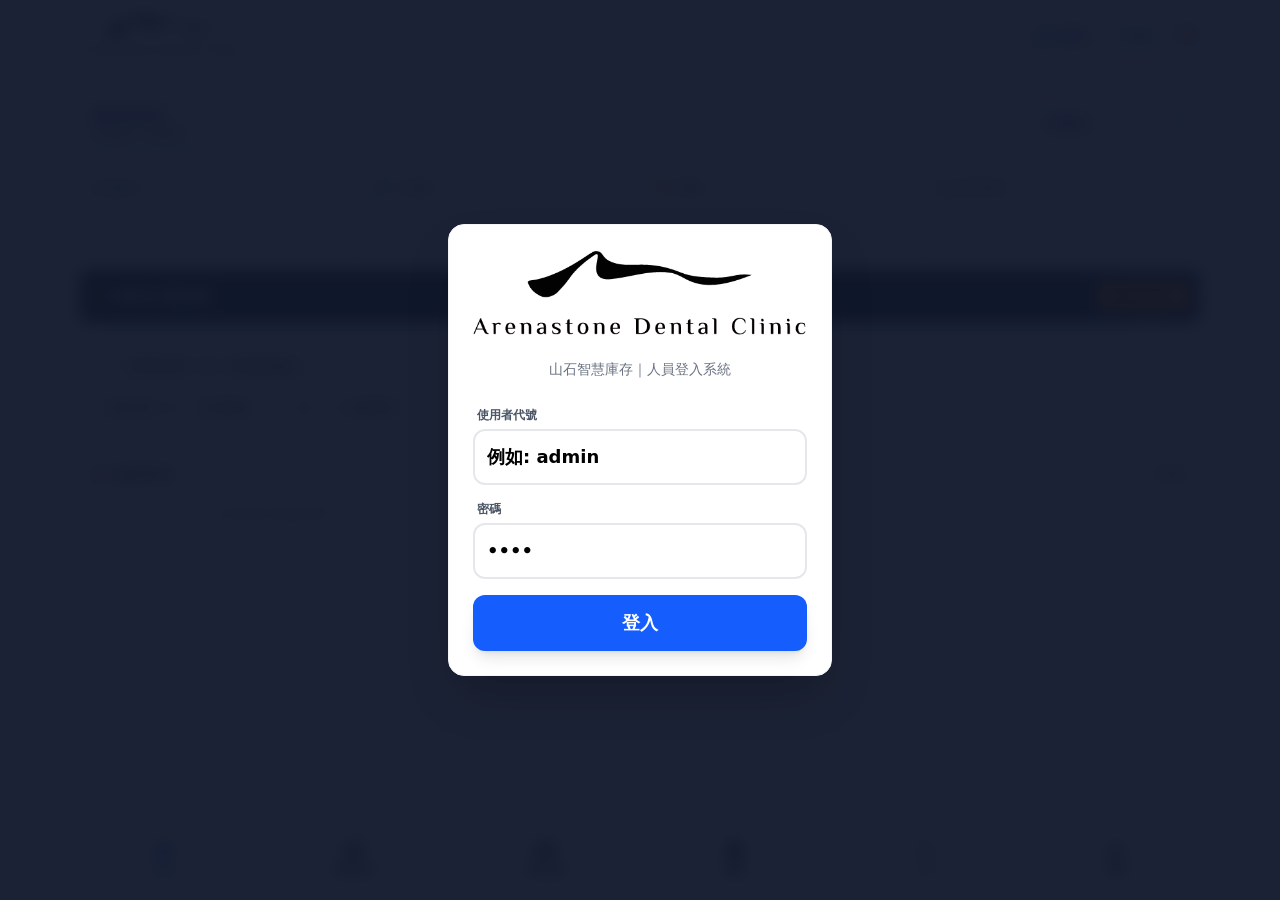
==== index.html @ 4dada869 "Improve management center readability" ====
<!DOCTYPE html>
<html lang="zh-TW">
<head>
    <meta charset="UTF-8">
    <meta name="viewport" content="width=device-width, initial-scale=1, viewport-fit=cover">
    <title>山石診所 | 智慧庫存管理系統</title>
    <link rel="stylesheet" href="./app.css">
    <link rel="manifest" href="./manifest.webmanifest">
    <meta name="theme-color" content="#0f172a">
    <meta name="mobile-web-app-capable" content="yes">
    <meta name="apple-mobile-web-app-capable" content="yes">
    <meta name="apple-mobile-web-app-status-bar-style" content="default">
    <link rel="icon" href="./favicon.ico" sizes="any">
    <link rel="apple-touch-icon" sizes="180x180" href="./apple-touch-icon.png">
    <link rel="apple-touch-icon-precomposed" sizes="180x180" href="./apple-touch-icon.png">
    <link rel="stylesheet" href="https://cdnjs.cloudflare.com/ajax/libs/font-awesome/6.4.0/css/all.min.css">
</head>
<body class="bg-gray-50 min-h-screen pb-20 font-sans selection:bg-blue-200">

    <div id="toast-container"></div>

    <!-- 登入視窗 -->
    <div id="loginPortal" class="fixed inset-0 bg-slate-900/95 z-50 flex items-center justify-center p-4 backdrop-blur-sm">
        <div class="bg-white rounded-2xl p-6 w-full max-w-sm shadow-2xl space-y-5 border border-gray-100">
            <div class="text-center login-brand">
                <img src="./logo-full.png" alt="Arenastone Dental Clinic" class="login-brand-logo">
                <p class="text-sm text-gray-500 mt-3">山石智慧庫存｜人員登入系統</p>
            </div>
            <div class="space-y-4 pt-2">
                <div>
                    <label class="block text-xs font-bold text-gray-600 mb-1.5 ml-1">使用者代號</label>
                    <input type="text" id="loginAccount" autocomplete="username" class="w-full border-2 border-gray-200 p-3 rounded-xl outline-none focus:border-blue-500 font-bold text-lg" placeholder="例如: admin">
                </div>
                <div>
                    <label class="block text-xs font-bold text-gray-600 mb-1.5 ml-1">密碼</label>
                    <input type="password" id="loginPassword" autocomplete="current-password" class="w-full border-2 border-gray-200 p-3 rounded-xl outline-none focus:border-blue-500 font-bold text-lg" placeholder="••••">
                </div>
                <button onclick="handlePortalLogin()" id="loginBtn" class="w-full bg-blue-600 hover:bg-blue-700 active:bg-blue-800 text-white py-3.5 rounded-xl font-bold text-lg transition-all shadow-lg">登入</button>
            </div>
        </div>
    </div>

    <!-- 頂部導航 -->
    <header class="bg-white shadow-sm sticky top-0 z-40">
        <div class="max-w-6xl mx-auto px-4 py-3 flex justify-between items-center">
            <h1 class="site-brand"><img src="./logo-full.png" alt="Arenastone Dental Clinic" class="header-brand-logo"></h1>
            <div class="flex items-center gap-2 shrink-0">
                <span id="currentUserTag" class="text-[11px] md:text-xs bg-blue-50 text-blue-700 px-2 py-1.5 rounded-md font-bold border border-blue-100 shadow-sm">👤 未登入</span>
                <span id="sessionTimer" class="text-[11px] bg-amber-50 text-amber-700 px-2 py-1.5 rounded-md font-mono font-bold hidden border border-amber-200"></span>
                <span id="networkStatus" class="network-badge network-online" title="網路與同步狀態"><i class="fas fa-wifi"></i><span class="network-label">線上</span></span>
                <span id="loading-tag" class="text-blue-500 text-xs hidden animate-pulse font-bold bg-blue-50 px-2 py-1 rounded"><i class="fas fa-sync-alt fa-spin mr-1"></i>讀取中</span>
                <button id="pwaInstallBtn" onclick="installPwa()" class="hidden text-slate-600 hover:text-blue-600 p-1.5 rounded-lg border border-slate-200 bg-slate-50" title="安裝到裝置"><i class="fas fa-download"></i></button>
                <button id="adminHeaderBtn" onclick="switchTab('admin')" class="hidden text-slate-600 hover:text-blue-600 p-1.5 rounded-lg border border-slate-200 bg-slate-50" title="管理中心"><i class="fas fa-user-shield"></i></button>
                <button onclick="handleLogout()" class="text-sm text-red-500 font-bold ml-1 active:scale-90 transition-transform p-1"><i class="fas fa-sign-out-alt text-lg"></i></button>
            </div>
        </div>
    </header>

    <main id="mainContent" class="max-w-6xl mx-auto px-4 py-5">
        
        <!-- ======================= 1. 首頁總覽 ======================= -->
        <div id="dashboardView" class="space-y-3 animate-fade-in">
            <section class="dashboard-location-switch" aria-label="總覽庫位切換">
                <div class="dashboard-location-heading"><span><i class="fas fa-warehouse"></i> 庫位檢視</span><small id="dashboardLocationHint">目前顯示：全部庫位</small></div>
                <select id="dashboardLocationFilter" onchange="setDashboardLocationFilter()" aria-label="選擇總覽庫位"><option value="0">全部庫位</option></select>
            </section>
            <div class="grid grid-cols-2 md:grid-cols-4 gap-2">
                <button onclick="applyDashboardMetricFilter('all')" class="metric-card bg-white p-3 rounded-lg shadow-sm border border-gray-300 text-left">
                    <div class="text-gray-500 text-[11px] font-semibold mb-0.5 flex items-center gap-1"><i class="fas fa-cubes"></i> 總品項</div>
                    <div id="totalItems" class="text-xl font-black text-slate-800">-</div><div class="text-[9px] text-slate-400 mt-1">點擊顯示全部</div>
                </button>
                <button onclick="applyDashboardMetricFilter('today')" class="metric-card bg-white p-3 rounded-lg shadow-sm border border-gray-300 text-left">
                    <div class="text-gray-500 text-[11px] font-semibold mb-0.5 flex items-center gap-1"><i class="fas fa-check-circle text-green-500"></i> 今日盤點</div>
                    <div id="todayCount" class="text-xl font-black text-green-600">-</div><div class="text-[9px] text-slate-400 mt-1">點擊篩選</div>
                </button>
                <button onclick="applyDashboardMetricFilter('pending')" class="metric-card bg-white p-3 rounded-lg shadow-sm border border-gray-300 text-left">
                    <div class="text-gray-500 text-[11px] font-semibold mb-0.5 flex items-center gap-1"><i class="fas fa-clock text-amber-500"></i> 待盤點</div>
                    <div id="pendingCount" class="text-xl font-black text-amber-600">-</div><div class="text-[9px] text-slate-400 mt-1">點擊查看清單</div>
                </button>
                <button onclick="applyDashboardMetricFilter('low')" class="metric-card bg-white p-3 rounded-lg shadow-sm border border-gray-300 text-left">
                    <div class="text-gray-500 text-[11px] font-semibold mb-0.5 flex items-center gap-1"><i class="fas fa-exclamation-triangle text-red-500"></i> 低庫存警示</div>
                    <div id="lowStockCount" class="text-xl font-black text-red-600">-</div><div class="text-[9px] text-slate-400 mt-1">點擊篩選</div>
                </button>
            </div>

            <div class="bg-slate-800 p-3 rounded-lg shadow-md text-white flex flex-col gap-2 relative overflow-hidden">
                <div class="absolute -right-4 -top-4 opacity-10 pointer-events-none"><i class="fas fa-qrcode text-8xl"></i></div>
                <div class="flex justify-between items-center relative z-10">
                    <div><span class="text-sm font-bold flex items-center"><i class="fas fa-qrcode mr-2 text-amber-400"></i> 條碼品項盤點機</span></div>
                    <button onclick="toggleHomeScanner()" id="homeScanTriggerBtn" class="bg-amber-500 active:scale-95 text-slate-950 px-3 py-1.5 rounded text-xs font-bold transition flex items-center gap-1 shadow-md">
                        <i class="fas fa-camera text-sm"></i> <span>開啟掃描</span>
                    </button>
                </div>
                <div id="homeScannerPanel" class="hidden bg-black/50 p-2 rounded-lg relative z-10 border border-slate-700/50">
                    <div id="homeScannerContainer" class="border border-slate-700 bg-black rounded shadow-inner"><div id="homeReader"></div></div>
                    <div class="p-2 bg-slate-900 rounded mt-2 flex items-center gap-2 text-white border border-slate-700">
                        <i class="fas fa-search-minus text-slate-400 text-xs"></i>
                        <input type="range" id="home-zoom-slider" min="1" max="5" step="0.1" value="1" class="w-full h-1.5 rounded cursor-pointer appearance-none bg-slate-700 accent-amber-500">
                        <i class="fas fa-search-plus text-slate-400 text-xs"></i>
                    </div>
                    <div class="mt-2 flex justify-between items-center bg-slate-800 p-2 rounded border border-slate-600 shadow-md">
                        <div class="text-white text-xs leading-relaxed break-all pr-2" id="homeScanStatus"><span class="text-slate-400 flex items-center gap-1"><i class="fas fa-spinner fa-pulse"></i> 等待鏡頭...</span></div>
                        <button onclick="submitAllHomeScans()" id="homeScanSaveBtn" class="bg-green-500 active:scale-95 text-white px-3 py-1.5 rounded font-bold text-xs shadow transition flex items-center gap-1 shrink-0"><i class="fas fa-cloud-upload-alt"></i> 盤點完成</button>
                    </div>
                </div>
            </div>

            <div class="bg-white p-3 rounded-lg shadow-sm border border-gray-300 space-y-2">
                <div class="relative">
                    <input type="text" id="searchInput" placeholder="搜尋名稱、ID、批號或備註..." class="w-full pl-9 pr-3 py-2 border border-gray-300 rounded-lg focus:ring-2 focus:ring-blue-500 transition-shadow bg-gray-50 text-sm" oninput="debouncedFilterItems()">
                    <i class="fas fa-search absolute left-3 top-3 text-gray-400 text-sm"></i>
                </div>
                <div class="flex gap-2 overflow-x-auto pb-1 scrollbar-hide">
                    <select id="categoryFilter" onchange="filterItems()" class="px-2 py-1.5 bg-gray-50 border border-gray-300 rounded text-xs font-medium outline-none"><option value="">全部分類</option></select>
                    <select id="statusFilter" onchange="filterItems()" class="px-2 py-1.5 bg-gray-50 border border-gray-300 rounded text-xs font-medium outline-none">
                        <option value="">全部狀態</option><option value="today">今日已盤點</option><option value="week">7 天內已盤點</option><option value="overdue">超過 7 天未盤點</option>
                    </select>
                    <label class="flex items-center gap-1.5 whitespace-nowrap bg-gray-50 border border-gray-300 px-2 py-1.5 rounded text-xs font-medium cursor-pointer">
                        <input type="checkbox" id="lowStockOnly" onchange="filterItems()" class="rounded text-blue-600 w-3.5 h-3.5"><span>僅低庫存</span>
                    </label>
                </div>
            </div>

            <section id="anomalyCenterCard" class="v4-panel">
                <div class="v4-panel-title"><span><i class="fas fa-bell text-rose-500 mr-2"></i>需處理事項</span><button onclick="loadAnomalyCenter(true)" class="v4-link-btn"><i class="fas fa-sync-alt"></i> 更新</button></div>
                <div id="anomalyCenter" class="anomaly-grid"><div class="v4-muted">同步後顯示需處理事項</div></div>
            </section>
            <div id="itemsList" class="space-y-3"></div>
        </div>

        <!-- ======================= 2. 掃碼進出庫 ======================= -->
        <div id="scannerView" class="hidden space-y-4">
             <div class="bg-white p-4 rounded-xl shadow-sm border border-gray-100">
                <h2 class="text-lg font-bold mb-4 text-slate-800 flex items-center"><i class="fas fa-barcode mr-2 text-blue-600"></i>進出庫掃碼作業</h2>
                <div class="flex gap-2 mb-4 bg-gray-100 p-1 rounded-xl">
                    <button onclick="setScanMode('inbound')" id="scanInbound" class="flex-1 py-2.5 bg-blue-600 text-white rounded-lg font-bold transition shadow-sm text-sm">入庫建檔</button>
                    <button onclick="setScanMode('outbound')" id="scanOutbound" class="flex-1 py-2.5 bg-transparent text-gray-500 hover:text-gray-700 rounded-lg font-bold transition text-sm">領用扣帳</button>
                </div>
                <div id="scannerContainer" class="border-2 border-slate-800 bg-black flex flex-col justify-center items-center rounded-xl overflow-hidden shadow-inner min-h-[250px]">
                    <div id="reader"></div>
                    <div id="scannerPlaceholder" class="p-6 text-center">
                        <div class="w-16 h-16 bg-slate-800 rounded-full flex items-center justify-center mx-auto mb-3"><i class="fas fa-qrcode text-3xl text-slate-400"></i></div>
                        <p class="text-gray-300 text-sm mb-4 font-medium">點擊下方按鈕啟動相機掃描條碼</p>
                        <button onclick="startScanner()" class="px-6 py-2.5 bg-green-600 active:bg-green-700 text-white rounded-full font-bold shadow-lg shadow-green-900/50 text-sm flex items-center justify-center mx-auto transition-transform active:scale-95 gap-2"><i class="fas fa-camera"></i> 啟動相機</button>
                    </div>
                </div>
                <div class="p-3 bg-slate-900 rounded-lg mt-3 flex items-center gap-3 text-white">
                    <i class="fas fa-search-minus text-slate-400 text-xs"></i>
                    <input type="range" id="zoom-slider" min="1" max="5" step="0.1" value="1" class="w-full h-2 rounded-lg cursor-pointer appearance-none bg-slate-700 accent-blue-500">
                    <i class="fas fa-search-plus text-slate-400 text-sm"></i>
                </div>
                <div id="scanResult" class="mt-4 hidden text-center bg-green-50 border border-green-200 p-3 rounded-lg">
                    <p class="text-green-700 font-bold text-sm break-all flex items-center justify-center gap-2"><i class="fas fa-check-circle text-lg"></i> <span>條碼鎖定：<span id="scannedCode" class="font-mono text-slate-800 bg-white px-2 py-0.5 rounded border border-green-200 inline-block mt-1 sm:mt-0"></span></span></p>
                </div>
                <div id="scanForm" class="hidden mt-4 space-y-4 p-4 bg-blue-50/50 rounded-xl border border-blue-100">
                    <h3 id="scanFormTitle" class="font-bold text-blue-800 border-b border-blue-200 pb-2 text-sm flex items-center gap-2"><i class="fas fa-clipboard-list"></i> 填寫表單明細</h3>
                    <div><label class="block text-xs font-bold text-slate-600 mb-1.5 ml-1">作業儲位 <span class="text-red-500">*</span></label><select id="scanLocation" onchange="refreshScannerLocationContext()" class="w-full px-4 py-2.5 border border-blue-200 rounded-xl bg-white font-bold text-slate-700 text-sm"></select></div>
                    <div><label class="block text-xs font-bold text-slate-600 mb-1.5 ml-1">品項名稱</label><input type="text" id="scanName" class="w-full px-4 py-2.5 border border-gray-300 rounded-xl font-bold text-slate-700 outline-none focus:border-blue-500 text-sm bg-white"></div>
                    <div id="scanBatchContainer" class="hidden space-y-2"><label class="block text-xs font-bold text-blue-600 mb-1.5 ml-1">領用批次</label><label class="flex items-center gap-2 bg-emerald-50 border border-emerald-200 rounded-lg p-2 text-xs font-bold text-emerald-800"><input type="checkbox" id="scanUseFefo" checked onchange="toggleScannerFefo()"> 自動 FEFO（最早到期優先，可跨批次扣帳）</label><select id="scanBatchSelect" class="w-full px-4 py-2.5 border-2 border-blue-300 rounded-xl bg-white font-bold text-slate-700 text-sm outline-none"></select><div id="scanFefoHint" class="text-[10px] text-emerald-700 bg-emerald-50 rounded p-2">系統會由最早到期且有庫存的批次開始扣帳。</div></div>
                    <div id="scanManualDetails" class="grid grid-cols-2 gap-3">
                        <div><label class="block text-[11px] font-bold text-slate-500 mb-1.5 ml-1">批號 (LOT)</label><input type="text" id="scanLot" class="w-full px-3 py-2.5 border border-gray-300 rounded-xl uppercase text-sm outline-none"></div>
                        <div><label class="block text-[11px] font-bold text-slate-500 mb-1.5 ml-1">有效日期</label><input type="date" id="scanExpiry" class="w-full px-3 py-2.5 border border-gray-300 rounded-xl text-sm outline-none"></div>
                    </div>
                    <div id="scanPriceContainer"><label class="block text-xs font-bold text-slate-500 mb-1.5 ml-1">單價成本</label><input type="number" id="scanPrice" min="0" class="w-full px-4 py-2.5 border border-gray-300 rounded-xl text-sm outline-none"></div>
                    <div><label id="scanQtyLabel" class="block text-xs font-bold text-slate-700 mb-1.5 ml-1">數量 <span class="text-red-500">*</span></label><input type="number" id="scanQty" min="1" class="w-full px-4 py-3 border-2 border-blue-200 rounded-xl font-mono font-bold text-lg text-center outline-none"></div>
                    <div><label class="block text-xs font-bold text-slate-500 mb-1.5 ml-1">備註</label><textarea id="scanNote" class="w-full px-4 py-2.5 border border-gray-300 rounded-xl text-sm outline-none resize-none" rows="2"></textarea></div>
                    <div class="flex gap-3 pt-2">
                        <button onclick="submitScan()" id="scanSubmitBtn" class="flex-[2] py-3 bg-blue-600 text-white rounded-xl font-bold shadow-md text-sm active:scale-95 transition-transform">確認送出</button>
                        <button onclick="resumeScanner()" class="flex-[1] py-3 bg-slate-200 text-slate-700 rounded-xl font-bold text-sm active:scale-95 transition-transform">重新掃描</button>
                    </div>
                </div>
            </div>
        </div>

        <!-- ======================= 3. 手動建檔 ======================= -->
        <div id="manualView" class="hidden space-y-4">
             <div class="bg-white p-4 md:p-5 rounded-xl shadow-sm border border-gray-100">
                <h2 class="text-lg font-bold mb-5 text-slate-800 flex items-center"><i class="fas fa-keyboard mr-2 text-indigo-500"></i>無條碼手動建檔作業</h2>
                <div class="space-y-4">
                    <div class="bg-indigo-50/50 p-4 rounded-xl border border-indigo-50 space-y-4">
                        <div><label class="block text-xs font-bold text-slate-600 mb-1.5 ml-1">作業類型</label><select id="manualType" onchange="toggleManualMode()" class="w-full px-4 py-3 border-2 border-indigo-100 rounded-xl font-bold text-indigo-900 outline-none text-sm"><option value="入庫">📥 入庫建檔</option><option value="領用">📤 領用扣帳</option></select></div>
                        <div><label class="block text-xs font-bold text-slate-600 mb-1.5 ml-1">作業儲位 <span class="text-red-500">*</span></label><select id="manualLocation" onchange="refreshManualLocationContext()" class="w-full px-4 py-2.5 border border-indigo-200 rounded-xl bg-white font-bold text-slate-700 text-sm"></select></div>
                        <div><label class="block text-xs font-bold text-slate-600 mb-1.5 ml-1">自訂 ID / 代碼 <span class="text-red-500">*</span></label><input type="text" id="manualId" class="w-full px-4 py-2.5 border border-gray-300 rounded-xl font-mono font-bold outline-none text-sm" list="existing-ids-list" oninput="autoFillManual()"></div>
                        <datalist id="existing-ids-list"></datalist>
                        <div><label class="block text-xs font-bold text-slate-600 mb-1.5 ml-1">品項名稱</label><input type="text" id="manualName" placeholder="若無輸入將帶入ID" class="w-full px-4 py-2.5 border border-gray-200 rounded-xl bg-gray-50 text-slate-600 text-sm outline-none"></div>
                    </div>
                    <div id="manualBatchContainer" class="hidden px-2 space-y-2"><label class="block text-xs font-bold text-indigo-600 mb-1.5 ml-1">領用批次</label><label class="flex items-center gap-2 bg-emerald-50 border border-emerald-200 rounded-lg p-2 text-xs font-bold text-emerald-800"><input type="checkbox" id="manualUseFefo" checked onchange="toggleManualFefo()"> 自動 FEFO（最早到期優先，可跨批次扣帳）</label><select id="manualBatchSelect" class="w-full px-4 py-2.5 border-2 border-indigo-200 rounded-xl font-bold text-slate-700 text-sm outline-none"></select><div id="manualFefoHint" class="text-[10px] text-emerald-700">勾選時不用指定批次，系統會自動從最早到期批次開始扣帳。</div></div>
                    <div id="manualDetailsContainer" class="grid grid-cols-2 gap-3 px-2">
                        <div><label class="block text-[11px] font-bold text-slate-500 mb-1.5 ml-1">批號 (LOT)</label><input type="text" id="manualLot" class="w-full px-3 py-2.5 border border-gray-300 rounded-xl uppercase text-sm outline-none"></div>
                        <div><label class="block text-[11px] font-bold text-slate-500 mb-1.5 ml-1">有效日期</label><input type="date" id="manualExpiry" class="w-full px-3 py-2.5 border border-gray-300 rounded-xl text-sm outline-none"></div>
                    </div>
                    <div id="manualPriceContainer" class="px-2"><label class="block text-xs font-bold text-slate-500 mb-1.5 ml-1">單價成本</label><input type="number" id="manualPrice" min="0" class="w-full px-4 py-2.5 border border-gray-300 rounded-xl text-sm outline-none"></div>
                    <div class="px-2"><label id="manualQtyLabel" class="block text-xs font-bold text-slate-700 mb-1.5 ml-1">異動數量 <span class="text-red-500">*</span></label><input type="number" id="manualQty" min="1" class="w-full px-4 py-3 border-2 border-slate-300 rounded-xl font-mono font-bold text-xl text-center outline-none"></div>
                    <div class="px-2 pb-2"><label class="block text-xs font-bold text-slate-500 mb-1.5 ml-1">備註 (選填)</label><textarea id="manualNote" class="w-full px-4 py-2.5 border border-gray-300 rounded-xl text-sm outline-none resize-none" rows="2"></textarea></div>
                    <button onclick="submitManual()" id="manualSubmitBtn" class="w-full py-3.5 bg-indigo-600 text-white rounded-xl font-bold shadow-lg active:scale-95 transition-transform">送出作業</button>
                </div>
            </div>
        </div>


        <!-- ======================= 商用盤點工作階段 ======================= -->
        <div id="stocktakeView" class="hidden space-y-4">
            <div class="bg-white p-4 md:p-5 rounded-xl shadow-sm border border-gray-100">
                <div class="flex items-start justify-between gap-3 mb-4">
                    <div><h2 class="text-lg font-bold text-slate-800 flex items-center"><i class="fas fa-clipboard-check mr-2 text-amber-500"></i>盤點工作階段</h2><p class="text-xs text-slate-500 mt-1">掃描 → 輸入實盤 → 立即記錄差異與稽核軌跡</p></div>
                    <span id="stocktakeSessionBadge" class="text-[10px] font-bold px-2 py-1 rounded bg-slate-100 text-slate-600">未開始</span>
                </div>
                <div id="stocktakeStartPanel" class="space-y-3">
                    <div><label class="block text-xs font-bold text-slate-600 mb-1.5">盤點儲位</label><select id="stocktakeLocation" class="w-full border border-amber-200 rounded-xl p-3 text-sm font-bold bg-white"></select></div>
                    <label class="flex items-center gap-3 p-3 bg-violet-50 border border-violet-200 rounded-xl"><input type="checkbox" id="stocktakeBlindMode" class="w-4 h-4"><div><div class="text-sm font-bold text-violet-800">盲盤模式</div><div class="text-[10px] text-violet-600">盤點前隱藏帳面數量，送出後才顯示差異。</div></div></label>
                    <textarea id="stocktakeSessionNote" rows="2" placeholder="本次盤點備註（選填）" class="w-full border border-slate-300 rounded-xl p-3 text-sm"></textarea>
                    <button onclick="startStocktakeWorkflow()" id="stocktakeStartBtn" class="w-full py-3 bg-amber-500 text-slate-900 rounded-xl font-black shadow active:scale-95">開始今日盤點</button>
                </div>
                <div id="stocktakeActivePanel" class="hidden space-y-4">
                    <div class="grid grid-cols-3 gap-2">
                        <div class="stocktake-kpi"><span>進度</span><b id="stocktakeProgress">0 / 0</b></div>
                        <div class="stocktake-kpi"><span>一致</span><b id="stocktakeMatchCount" class="text-green-600">0</b></div>
                        <div class="stocktake-kpi"><span>差異</span><b id="stocktakeVarianceCount" class="text-red-600">0</b></div>
                    </div>
                    <div class="h-2 bg-slate-100 rounded-full overflow-hidden"><div id="stocktakeProgressBar" class="h-full bg-amber-500 rounded-full transition-all" style="width:0%"></div></div>
                    <div class="bg-slate-900 rounded-xl p-3 text-white">
                        <div class="flex justify-between items-center mb-2"><span class="text-xs font-bold"><i class="fas fa-barcode mr-1 text-amber-400"></i>快速掃碼盤點</span><button onclick="toggleStocktakeScanner()" id="stocktakeScannerBtn" class="px-3 py-1.5 rounded bg-amber-500 text-slate-900 text-xs font-bold">開啟相機</button></div>
                        <div id="stocktakeReaderWrap" class="hidden"><div id="stocktakeReader" class="rounded overflow-hidden"></div></div>
                        <div class="mt-2"><input id="stocktakeCodeInput" onkeydown="if(event.key==='Enter'){selectStocktakeByCode(this.value)}" placeholder="也可輸入/掃描品項 ID 後按 Enter" class="w-full p-2 rounded bg-slate-800 border border-slate-600 text-white text-sm font-mono"></div>
                    </div>
                    <div id="stocktakeCountPanel" class="hidden border-2 border-amber-200 bg-amber-50/60 rounded-xl p-4 space-y-3">
                        <div class="flex justify-between items-start gap-2"><div><div id="stocktakeSelectedName" class="font-black text-slate-800"></div><div id="stocktakeSelectedMeta" class="text-[10px] text-slate-500 font-mono"></div></div><span id="stocktakeSystemQty" class="text-xs bg-white border rounded px-2 py-1 font-bold"></span></div>
                        <select id="stocktakeBatchSelect" onchange="selectStocktakeBatch(this.value)" class="w-full border border-amber-300 rounded-lg p-2 text-sm font-bold"></select>
                        <div><label class="text-xs font-bold text-slate-600">實盤數量</label><div class="flex gap-2 mt-1"><button onclick="adjustStocktakeQty(-1)" class="stocktake-step-btn">−</button><input type="number" id="stocktakeQty" min="0" oninput="updateStocktakeReasonVisibility()" class="flex-1 min-w-0 text-center text-3xl font-black border-2 border-amber-300 rounded-xl p-2"><button onclick="adjustStocktakeQty(1)" class="stocktake-step-btn">＋</button></div></div>
                        <div id="stocktakeReasonWrap" class="hidden"><label class="text-xs font-bold text-red-700">差異原因</label><select id="stocktakeReason" class="w-full border border-red-200 rounded-lg p-2 text-sm"><option value="">請選擇</option><option>使用耗損</option><option>未登錄領用</option><option>破損</option><option>過期報廢</option><option>盤盈</option><option>其他</option></select></div>
                        <textarea id="stocktakeLineNote" rows="2" placeholder="盤點備註（選填）" class="w-full border border-slate-300 rounded-lg p-2 text-sm"></textarea>
                        <button onclick="submitStocktakeCount()" id="stocktakeCountBtn" class="w-full py-3 bg-green-600 text-white rounded-xl font-black shadow">確認並繼續下一筆</button>
                    </div>
                    <div class="bg-slate-50 border border-slate-200 rounded-xl p-3"><div class="flex justify-between items-center mb-2"><span class="text-xs font-black text-slate-700">待盤點 Checklist</span><input id="stocktakeChecklistSearch" oninput="renderStocktakeChecklist()" placeholder="搜尋" class="w-32 border rounded px-2 py-1 text-xs"></div><div id="stocktakeChecklist" class="space-y-2 max-h-[420px] overflow-y-auto"></div></div>
                    <div class="grid grid-cols-2 gap-2"><button onclick="cancelStocktakeWorkflow()" class="py-2.5 border border-slate-300 text-slate-600 rounded-xl font-bold text-sm">取消工作階段</button><button onclick="completeStocktakeWorkflow()" id="stocktakeCompleteBtn" class="py-2.5 bg-slate-900 text-white rounded-xl font-bold text-sm">完成盤點</button></div>
                </div>
            </div>
        </div>

        <!-- ======================= 管理中心（Admin） ======================= -->
        <div id="adminView" class="hidden space-y-4">
            <div class="bg-white p-4 md:p-5 rounded-xl shadow-sm border border-gray-100">
                <div class="flex items-center justify-between gap-2 mb-4"><h2 class="text-lg font-bold text-slate-800"><i class="fas fa-user-shield text-blue-600 mr-2"></i>管理中心</h2><span id="adminRoleBadge" class="text-[10px] font-bold bg-slate-100 text-slate-600 px-2 py-1 rounded"></span></div>
                <div class="admin-tabs-scroll mb-4">
                    <button onclick="renderAdminInventory()" class="admin-subtab"><i class="fas fa-boxes mr-1"></i>品項/批次</button>
                    <button onclick="renderMovementCenter()" class="admin-subtab"><i class="fas fa-exchange-alt mr-1"></i>異動單</button>
                    <button onclick="loadLocationManager()" class="admin-subtab"><i class="fas fa-warehouse mr-1"></i>庫位管理</button>
                    <button onclick="loadAuditCenter()" class="admin-subtab"><i class="fas fa-history mr-1"></i>稽核</button>
                    <button id="adminUsersTab" onclick="loadAdminUsers()" class="admin-subtab"><i class="fas fa-users-cog mr-1"></i>使用者</button>
                    <button id="adminSystemTab" onclick="loadSystemCenter()" class="admin-subtab"><i class="fas fa-shield-alt mr-1"></i>系統</button>
                </div>
                <div id="adminContent" class="space-y-3"></div>
            </div>
        </div>

        <!-- ======================= 4. 新增：安全門檻管理 ======================= -->
        <div id="thresholdView" class="hidden space-y-4">
            <div class="bg-white p-4 md:p-5 rounded-xl shadow-sm border border-gray-100">
                <div class="flex justify-between items-center mb-4">
                    <h2 class="text-lg font-bold text-slate-800 flex items-center"><i class="fas fa-sliders-h mr-2 text-teal-600"></i>安全庫存門檻設定</h2>
                </div>
                <p class="text-xs text-slate-500 mb-4 bg-teal-50 p-3 rounded-lg border border-teal-100"><i class="fas fa-info-circle text-teal-500 mr-1"></i> 修改安全庫存門檻後，低於此數量的品項將在首頁顯示紅色預警。</p>
                
                <div class="relative mb-4">
                    <input type="text" id="thresholdSearchInput" placeholder="搜尋需修改的品項或ID..." class="w-full pl-9 pr-3 py-2 border border-gray-300 rounded-lg focus:ring-2 focus:ring-teal-500 outline-none bg-gray-50 text-sm" oninput="debouncedRenderThresholds()">
                    <i class="fas fa-search absolute left-3 top-3 text-gray-400 text-sm"></i>
                </div>
                <div id="thresholdList" class="space-y-3"></div>
            </div>
        </div>

        <!-- ======================= 5. 報表預警 ======================= -->
        <div id="reportView" class="hidden space-y-4">
             <div class="bg-white p-4 md:p-5 rounded-xl shadow-sm border border-gray-100">
                <h2 class="text-lg font-bold mb-1 text-slate-800 flex items-center"><i class="fas fa-chart-pie mr-2 text-rose-500"></i>庫存趨勢、補貨與預警報表</h2>
                <p class="text-xs text-slate-500 mb-4">領用趨勢、補貨建議、使用量、庫存價值與需處理事項集中顯示於此。</p>
                <div id="reportAnalytics" class="space-y-4 mb-4"></div>
                <div id="reportAnomalies" class="space-y-4 mb-4"></div>
                <div id="reportContent" class="space-y-4"></div>
            </div>
            <div class="bg-white p-4 md:p-5 rounded-xl shadow-sm border border-gray-100 mt-4">
                <h2 class="text-lg font-bold mb-4 text-slate-800 flex items-center"><i class="fas fa-envelope-open-text mr-2 text-indigo-600"></i>財務月報發送與設定</h2>
                <div class="space-y-4">
                    <div><label class="block text-xs font-bold text-slate-600 mb-1.5 ml-1">報表接收信箱 <span class="text-red-500">*</span></label><input type="email" id="reportEmail" class="w-full px-4 py-2.5 border border-gray-300 rounded-xl outline-none text-sm bg-white"></div>
                    <div class="grid grid-cols-1 md:grid-cols-2 gap-4 pt-2">
                        <div class="bg-indigo-50/50 p-4 rounded-xl border border-indigo-100 flex flex-col justify-between">
                            <div><h3 class="font-bold text-indigo-800 text-sm mb-1">即時發送本月結算</h3></div>
                            <button onclick="triggerManualReport()" id="btnManualReport" class="w-full py-2.5 bg-indigo-600 text-white rounded-lg font-bold shadow-sm mt-3 text-sm">立即寄發本月報表</button>
                        </div>
                        <div class="bg-emerald-50/50 p-4 rounded-xl border border-emerald-100 flex flex-col justify-between">
                            <div>
                                <h3 class="font-bold text-emerald-800 text-sm mb-1">每月自動發送設定</h3>
                                <div class="flex items-center gap-2 mt-2">
                                    <span class="text-xs font-bold">固定於每月</span>
                                    <select id="autoReportDay" class="px-2 py-1 border border-emerald-200 rounded-md text-sm font-bold"><option value="1">1</option><option value="5" selected>5</option><option value="10">10</option></select>
                                    <span class="text-xs font-bold">日寄出</span>
                                </div>
                            </div>
                            <button onclick="saveAutoSchedule()" id="btnAutoSchedule" class="w-full py-2.5 bg-emerald-600 text-white rounded-lg font-bold shadow-sm mt-3 text-sm">儲存排程設定</button>
                        </div>
                    </div>
                </div>
            </div>
        </div>

    </main>

    <!-- 統一作業入口：快速作業已整合至底部導航列 -->
    <nav class="fixed bottom-0 left-0 right-0 bg-white border-t border-gray-200 z-40 pb-safe">
        <div class="max-w-6xl mx-auto grid grid-cols-6 py-1.5 px-1">
            <button onclick="switchTab('dashboard', this)" class="nav-item active flex flex-col items-center py-2 rounded-lg hover:bg-blue-50 transition-colors">
                <i class="fas fa-home text-lg mb-1"></i><span class="text-[10px] font-bold">總覽</span>
            </button>
            <button onclick="switchTab('scanner', this)" class="nav-item flex flex-col items-center py-2 rounded-lg hover:bg-blue-50 transition-colors">
                <i class="fas fa-barcode text-lg mb-1"></i><span class="text-[10px] font-bold">掃碼作業</span>
            </button>
            <button onclick="switchTab('manual', this)" class="nav-item flex flex-col items-center py-2 rounded-lg hover:bg-blue-50 transition-colors">
                <i class="fas fa-keyboard text-lg mb-1"></i><span class="text-[10px] font-bold">手動作業</span>
            </button>
            <button onclick="switchTab('stocktake', this)" class="nav-item flex flex-col items-center py-2 rounded-lg hover:bg-amber-50 transition-colors">
                <i class="fas fa-clipboard-check text-lg mb-1"></i><span class="text-[10px] font-bold">盤點</span>
            </button>
            <button onclick="switchTab('threshold', this)" class="nav-item flex flex-col items-center py-2 rounded-lg hover:bg-blue-50 transition-colors">
                <i class="fas fa-sliders-h text-lg mb-1"></i><span class="text-[10px] font-bold">門檻</span>
            </button>
            <button onclick="switchTab('report', this)" class="nav-item flex flex-col items-center py-2 rounded-lg hover:bg-blue-50 transition-colors">
                <i class="fas fa-chart-line text-lg mb-1"></i><span class="text-[10px] font-bold">報表</span>
            </button>
        </div>
    </nav>

    <!-- 彈窗與 PWA CSS -->
    <div id="alertModal" class="fixed inset-0 modal-overlay hidden items-center justify-center z-[100] p-4">
        <div class="bg-white rounded-2xl p-6 max-w-sm w-full shadow-2xl border border-gray-100">
            <div class="w-12 h-12 rounded-full bg-amber-100 flex items-center justify-center mx-auto mb-4"><i class="fas fa-exclamation-triangle text-amber-500 text-xl"></i></div>
            <p id="alertMessage" class="mb-6 font-bold text-gray-700 text-center whitespace-pre-line text-sm"></p>
            <button onclick="closeAlert()" class="w-full py-3 bg-blue-600 text-white rounded-xl font-bold shadow-md active:scale-95 transition-transform">確定</button>
        </div>
    </div>

    <script>
        // ⚠️ 部署 Cloudflare Worker 後，將下方網址替換成 Wrangler deploy 顯示的 workers.dev 網址
        const API_URL = "https://shanshi-inventory-api.arenastone-tw.workers.dev";
        
        let allItems = [], filteredItems = [], scanMode = 'inbound', scannedData = null;
        let html5QrCode = null, homeQrCode = null, isScanningActive = false, isHomeScanningActive = false;
        let CURRENT_USER_NAME = "";
        let CURRENT_USER_ROLE = "user";
        let CURRENT_SESSION_TOKEN = "";
        let currentStocktakeSession = null;
        let selectedStocktakeLine = null;
        let stocktakeQrCode = null;
        let stocktakeQrActive = false;
        let lastScanTime = 0, sessionInterval = null;
        let modifiedScanIndices = new Set();

        // 使用端效能 / 同步狀態
        const INVENTORY_CACHE_KEY = 'SHANSHI_INVENTORY_CACHE_V2';
        const QR_SCRIPT_URL = 'https://unpkg.com/html5-qrcode';
        let hasLiveInventory = false;
        let inventorySyncPromise = null;
        let backgroundSyncTimer = null;
        let backgroundSyncRunning = false;
        let backgroundSyncPending = false;
        let inventoryCacheSaveTimer = null;
        let qrLibraryPromise = null;
        let syncStateHideTimer = null;
        let filterDebounceTimer = null;
        let thresholdDebounceTimer = null;
        let offlineToastShown = false;

        // API 韌性設定：iOS/Safari 偶發 TypeError: Load failed 時採有限重試。
        const API_GET_TIMEOUT_MS = 18000;
        const API_POST_TIMEOUT_MS = 22000;
        const API_GET_MAX_RETRIES = 2;
        const API_POST_MAX_RETRIES = 1;

        // 效能索引：每次取得最新庫存後只建立一次，避免畫面操作時反覆掃描 allItems。
        const itemIndexes = {
            byId: new Map(),
            totalsById: new Map(),
            totalsByName: new Map(), // 相容舊畫面；商用統計一律以 ID 為主鍵
            sourceIndexByBatch: new Map()
        };
        
        const audioCtx = new (window.AudioContext || window.webkitAudioContext)();
/* superseded setSyncState removed in Commercial v4 cleanup */

/* superseded normalizeInventoryItem removed in Commercial v4 cleanup */


function saveInventoryCache() {
    try {
        localStorage.setItem(INVENTORY_CACHE_KEY, JSON.stringify({
            savedAt: Date.now(),
            items: allItems
        }));
    } catch (e) {}
}

function hydrateInventoryCache() {
    try {
        const raw = localStorage.getItem(INVENTORY_CACHE_KEY);
        if (!raw) return false;
        const cached = JSON.parse(raw);
        if (!cached || !Array.isArray(cached.items) || cached.items.length === 0) return false;
        applyInventoryData({ items: cached.items }, false, { persistCache: false });
        setSyncState('cached');
        return true;
    } catch (e) {
        return false;
    }
}

async function ensureQrLibraryLoaded() {
    if (window.Html5Qrcode) return true;
    if (qrLibraryPromise) return qrLibraryPromise;

    qrLibraryPromise = new Promise((resolve, reject) => {
        const existing = document.querySelector('script[data-shanshi-qr="1"]');
        if (existing) {
            existing.addEventListener('load', () => resolve(true), { once: true });
            existing.addEventListener('error', () => reject(new Error('掃碼元件載入失敗')), { once: true });
            return;
        }

        const scriptEl = document.createElement('script');
        scriptEl.src = QR_SCRIPT_URL;
        scriptEl.async = true;
        scriptEl.dataset.shanshiQr = '1';
        scriptEl.onload = () => resolve(true);
        scriptEl.onerror = () => {
            qrLibraryPromise = null;
            reject(new Error('掃碼元件載入失敗，請確認網路連線'));
        };
        document.head.appendChild(scriptEl);
    });
    return qrLibraryPromise;
}

function registerServiceWorker() {
    if (!('serviceWorker' in navigator)) return;
    if (location.protocol !== 'https:' && location.hostname !== 'localhost' && location.hostname !== '127.0.0.1') return;
    navigator.serviceWorker.register('./sw.js', { updateViaCache: 'none' }).catch(() => {});
}

function debouncedFilterItems() {
    clearTimeout(filterDebounceTimer);
    filterDebounceTimer = setTimeout(filterItems, 180);
}

function debouncedRenderThresholds() {
    clearTimeout(thresholdDebounceTimer);
    thresholdDebounceTimer = setTimeout(renderThresholds, 180);
}

async function ensureLiveInventoryReady() {
    if (hasLiveInventory) return true;
    try {
        await syncInventory({ silentMode: false, showIndicator: true });
        return true;
    } catch (error) {
        showAlert('目前僅顯示暫存資料，尚未取得即時庫存。\n請確認網路後再執行入庫、領用、盤點或門檻修改。');
        return false;
    }
}

function scheduleInventoryCacheSave(delay = 120) {
    if (inventoryCacheSaveTimer) clearTimeout(inventoryCacheSaveTimer);
    inventoryCacheSaveTimer = setTimeout(() => {
        inventoryCacheSaveTimer = null;
        saveInventoryCache();
    }, delay);
}

async function flushBackgroundSync() {
    if (backgroundSyncRunning) {
        backgroundSyncPending = true;
        return;
    }
    if (!backgroundSyncPending) return;

    backgroundSyncPending = false;
    backgroundSyncRunning = true;
    try {
        await loadDataSilent();
    } finally {
        backgroundSyncRunning = false;
        // 同步進行期間若又有新異動，再補一次 GET；多筆連續操作仍只會合併成必要的最少次數。
        if (backgroundSyncPending) scheduleBackgroundSync(250);
    }
}

function scheduleBackgroundSync(delay = 800) {
    backgroundSyncPending = true;
    if (backgroundSyncTimer) clearTimeout(backgroundSyncTimer);
    backgroundSyncTimer = setTimeout(() => {
        backgroundSyncTimer = null;
        flushBackgroundSync();
    }, delay);
}
/* superseded refreshCurrentViews removed in Commercial v4 cleanup */


function mergeUpdatedItems(updatedItems) {
    if (!Array.isArray(updatedItems) || updatedItems.length === 0) return;
    for (const rawItem of updatedItems) {
        const item = normalizeInventoryItem(rawItem);
        const key = getBatchIndexKey(item);
        const idx = itemIndexes.sourceIndexByBatch.get(key);
        if (idx !== undefined) {
            allItems[idx] = { ...allItems[idx], ...item };
        } else {
            allItems.push(item);
        }
    }
    refreshCurrentViews();
}

function applyMutationResponse(res) {
    if (!res || res.success !== true) throw new Error(res?.error || res?.message || '後端回傳失敗');
    if (Array.isArray(res.updatedItems)) mergeUpdatedItems(res.updatedItems);
    else if (res.updatedItem) mergeUpdatedItems([res.updatedItem]);
    return res;
}

function createRequestId() {
    if (window.crypto && typeof window.crypto.randomUUID === 'function') {
        return window.crypto.randomUUID();
    }
    return `req-${Date.now()}-${Math.random().toString(36).slice(2)}-${Math.random().toString(36).slice(2)}`;
}

function sleep(ms) {
    return new Promise(resolve => setTimeout(resolve, ms));
}

function normalizeNetworkError(error) {
    if (navigator.onLine === false) return new Error('目前裝置沒有網路連線，資料尚未送出');
    if (error?.name === 'AbortError') return new Error('伺服器回應逾時，請稍後再試');
    const message = String(error?.message || error || '');
    if (/load failed|failed to fetch|networkerror|network request failed|網路連線異常|通訊異常/i.test(message)) {
        return new Error('網路暫時不穩定，請確認連線後再試');
    }
    return error instanceof Error ? error : new Error(message || '連線失敗');
}

function isRetryableRequestError(error) {
    if (navigator.onLine === false) return false;
    if (error?.name === 'AbortError') return true;
    const message = String(error?.message || error || '');
    return /load failed|failed to fetch|networkerror|network request failed|http 5\d\d|temporarily unavailable/i.test(message) || error instanceof TypeError;
}

async function resilientFetch(url, options = {}, config = {}) {
    const timeoutMs = config.timeoutMs || API_GET_TIMEOUT_MS;
    const retries = Number.isInteger(config.retries) ? config.retries : API_GET_MAX_RETRIES;
    let lastError = null;

    for (let attempt = 0; attempt <= retries; attempt++) {
        if (navigator.onLine === false) throw new Error('目前裝置沒有網路連線，資料尚未送出');

        const controller = new AbortController();
        const timeoutId = setTimeout(() => controller.abort(), timeoutMs);
        try {
            const response = await fetch(url, { ...options, signal: controller.signal });
            if (response.status >= 500) {
                throw new Error(`HTTP ${response.status}`);
            }
            return response;
        } catch (error) {
            lastError = error;
            if (attempt >= retries || !isRetryableRequestError(error)) break;
            // 退避重試：350ms、900ms。加入少量 jitter 避免多裝置同時重送。
            const delay = attempt === 0 ? 350 : 900;
            await sleep(delay + Math.floor(Math.random() * 120));
        } finally {
            clearTimeout(timeoutId);
        }
    }

    throw normalizeNetworkError(lastError);
}

async function parseApiJson(response) {
    const text = await response.text();
    let data;
    try {
        data = text ? JSON.parse(text) : {};
    } catch (e) {
        throw new Error('伺服器回傳格式異常，請重新整理後再試');
    }
    if (!response.ok) {
        if (response.status === 401) {
            throw new Error(data?.error || '登入已失效，請重新登入');
        }
        throw new Error(data?.error || data?.message || `HTTP ${response.status}`);
    }
    return data;
}

async function postApi(payload, options = {}) {
    // 同一輪自動重試固定沿用 requestId；Cloudflare D1 版會用 request_results 去重。
    const requestId = payload?._requestId || createRequestId();
    const bodyPayload = { ...payload, _requestId: requestId };
    const action = String(payload?.action || '');
    const isPublicAuth = action === 'login' || action === 'loginChallenge';
    if (!isPublicAuth && !CURRENT_SESSION_TOKEN) throw new Error('登入已失效，請重新登入');
    const retries = Number.isInteger(options.retries)
        ? options.retries
        : (action === 'sendManualReport' ? 1 : API_POST_MAX_RETRIES);

    const headers = { 'Content-Type': 'application/json;charset=utf-8' };
    if (!isPublicAuth) headers.Authorization = `Bearer ${CURRENT_SESSION_TOKEN}`;

    const response = await resilientFetch(API_URL, {
        method: 'POST',
        headers,
        body: JSON.stringify(bodyPayload),
        cache: 'no-store'
    }, { timeoutMs: options.timeoutMs || API_POST_TIMEOUT_MS, retries });

    const res = await parseApiJson(response);
    if (!res || res.success !== true) throw new Error(res?.error || res?.message || '後端處理失敗');
    return res;
}

        function playBeepSound() {
            if (audioCtx.state === 'suspended') audioCtx.resume();
            const oscillator = audioCtx.createOscillator();
            const gainNode = audioCtx.createGain();
            oscillator.type = 'sine'; 
            oscillator.frequency.setValueAtTime(1000, audioCtx.currentTime); 
            gainNode.gain.setValueAtTime(0.5, audioCtx.currentTime); 
            gainNode.gain.exponentialRampToValueAtTime(0.01, audioCtx.currentTime + 0.1); 
            oscillator.connect(gainNode);
            gainNode.connect(audioCtx.destination);
            oscillator.start();
            oscillator.stop(audioCtx.currentTime + 0.1);
        }
        function playErrorSound() {
            if (audioCtx.state === 'suspended') audioCtx.resume();
            const oscillator = audioCtx.createOscillator();
            const gainNode = audioCtx.createGain();
            oscillator.type = 'square'; 
            oscillator.frequency.setValueAtTime(300, audioCtx.currentTime); 
            gainNode.gain.setValueAtTime(0.3, audioCtx.currentTime); 
            gainNode.gain.exponentialRampToValueAtTime(0.01, audioCtx.currentTime + 0.2); 
            oscillator.connect(gainNode);
            gainNode.connect(audioCtx.destination);
            oscillator.start();
            oscillator.stop(audioCtx.currentTime + 0.2);
        }

        window.addEventListener('DOMContentLoaded', () => { registerServiceWorker(); checkLoginSession(); });
        window.addEventListener('offline', () => {
            hasLiveInventory = false;
            setSyncState(allItems.length > 0 ? 'cached' : 'error');
            if (!offlineToastShown) {
                offlineToastShown = true;
                showToast('📴 網路已中斷；可先瀏覽暫存資料，寫入功能會暫停', 'error');
            }
        });
        window.addEventListener('online', () => {
            offlineToastShown = false;
            showToast('✅ 網路已恢復，正在同步最新庫存', 'success');
            if (CURRENT_USER_NAME) {
                hasLiveInventory = false;
                scheduleBackgroundSync(80);
            }
        });
/* superseded checkLoginSession removed in Commercial v4 cleanup */


        function startSessionTimer(startTimestamp, expiresAt = '') {
            if(sessionInterval) clearInterval(sessionInterval);
            const timerEl = document.getElementById('sessionTimer');
            const parsedExpiry = expiresAt ? Date.parse(expiresAt) : 0;
            const deadline = Number.isFinite(parsedExpiry) && parsedExpiry > 0 ? parsedExpiry : startTimestamp + 1800000;
            timerEl.classList.remove('hidden');
            sessionInterval = setInterval(() => {
                const diff = deadline - Date.now();
                if (diff <= 0) {
                    clearInterval(sessionInterval);
                    handleLogout();
                    showAlert("系統資安保護：登入已逾時，請重新登入！");
                } else {
                    const m = Math.floor(diff / 60000);
                    const s = Math.floor((diff % 60000) / 1000);
                    timerEl.innerText = `⏳ ${m}:${s.toString().padStart(2, '0')}`;
                }
            }, 1000);
        }
/* superseded handlePortalLogin removed in Commercial v4 cleanup */

/* superseded handleLogout removed in Commercial v4 cleanup */


        function showToast(message, type = 'error') {
            const container = document.getElementById('toast-container');
            const toast = document.createElement('div');
            toast.className = `toast ${type}`;
            toast.innerHTML = message;
            container.appendChild(toast);
            setTimeout(() => { toast.remove(); }, 3000);
        }

        function showAlert(message) {
            const el = document.getElementById('alertMessage');
            if (el) el.textContent = message;
            const modal = document.getElementById('alertModal');
            if (modal) { modal.classList.remove('hidden'); modal.classList.add('flex'); }
            else { alert(message); }
        }

        function closeAlert() {
            const modal = document.getElementById('alertModal');
            if(modal) { modal.classList.add('hidden'); modal.classList.remove('flex'); }
        }

        function taipeiYmd(date = new Date()) {
            return new Intl.DateTimeFormat('en-CA', { timeZone: 'Asia/Taipei', year: 'numeric', month: '2-digit', day: '2-digit' }).format(date);
        }

        function formatToYYYYMMDD(dateStr) {
            if (!dateStr || dateStr === '無' || dateStr === '未盤點') return '無';
            try {
                const d = new Date(dateStr);
                if (isNaN(d.getTime())) return dateStr;
                return `${d.getFullYear()}${String(d.getMonth() + 1).padStart(2, '0')}${String(d.getDate()).padStart(2, '0')}`;
            } catch(e) { return dateStr; }
        }

        function formatToYYYYMMDDHHMM(dateStr) {
            if (!dateStr || dateStr === '無' || dateStr === '未盤點' || dateStr === '無盤點紀錄') return '無';
            try {
                const d = new Date(dateStr);
                if (isNaN(d.getTime())) return dateStr;
                return `${d.getFullYear()}${String(d.getMonth() + 1).padStart(2, '0')}${String(d.getDate()).padStart(2, '0')} ${String(d.getHours()).padStart(2, '0')}${String(d.getMinutes()).padStart(2, '0')}`;
            } catch(e) { return dateStr; }
        }

        function cleanLotString(lotStr) {
            if (!lotStr || lotStr === '無批號' || lotStr === '無') return '無';
            if (lotStr.includes('GMT')) { try { const d = new Date(lotStr); if (!isNaN(d.getTime())) return formatToYYYYMMDD(d); } catch(e) {} }
            return lotStr.replace(/['"]/g, '').trim(); 
        }
/* superseded getBatchIndexKey removed in Commercial v4 cleanup */

/* superseded rebuildItemIndexes removed in Commercial v4 cleanup */


async function fetchInventorySnapshot() {
    if (!CURRENT_SESSION_TOKEN) throw new Error('登入已失效，請重新登入');
    const response = await resilientFetch(API_URL, {
        cache: 'no-store',
        headers: { 'Authorization': `Bearer ${CURRENT_SESSION_TOKEN}` }
    }, {
        timeoutMs: API_GET_TIMEOUT_MS,
        retries: API_GET_MAX_RETRIES
    });
    const data = await parseApiJson(response);
    if (data?.success === false) throw new Error(data.error || '庫存讀取失敗');
    if (!Array.isArray(data?.items)) throw new Error('後端庫存資料格式異常');
    return data;
}
/* superseded applyInventoryData removed in Commercial v4 cleanup */


async function syncInventory({ silentMode = false, showIndicator = false } = {}) {
    if (inventorySyncPromise) return inventorySyncPromise;
    if (showIndicator || !hasLiveInventory) setSyncState('syncing');

    inventorySyncPromise = (async () => {
        const data = await fetchInventorySnapshot();
        applyInventoryData(data, silentMode);
        hasLiveInventory = true;
        setSyncState('synced');
        return data;
    })();

    try {
        return await inventorySyncPromise;
    } catch (error) {
        if (!hasLiveInventory) setSyncState(allItems.length > 0 ? 'cached' : 'error');
        throw error;
    } finally {
        inventorySyncPromise = null;
    }
}

async function loadDataSilent() {
    try {
        await syncInventory({ silentMode: true, showIndicator: false });
    } catch(e) {}
}

async function loadData() {
    try {
        await syncInventory({ silentMode: false, showIndicator: true });
        await loadAnomalyCenter();
    } catch (error) {
        if (allItems.length === 0) {
            showAlert('目前無法取得即時庫存。\n' + error.message);
        } else {
            showToast('⚠️ 即時同步失敗，目前顯示暫存資料', 'error');
        }
    }
}
/* superseded updateDashboard removed in Commercial v4 cleanup */

/* superseded renderItems removed in Commercial v4 cleanup */


        function escapeHtmlClient(value) {
            return String(value ?? '').replace(/[&<>'"]/g, ch => ({'&':'&amp;','<':'&lt;','>':'&gt;',"'":'&#39;','"':'&quot;'}[ch]));
        }
        function fefoSortValue(item) {
            const expiry = String(item?.expiry || '');
            return `${expiry ? '0'+expiry : '1'}|||${String(item?.lot||'')}|||${String(item?.batch_id||'')}`;
        }

async function promptCameraScan() {
    if (!(await ensureLiveInventoryReady())) return;
    if (confirm("此品項僅支援條碼作業，是否立刻開啟相機進行掃描盤點？")) {
        window.scrollTo({ top: 0, behavior: 'smooth' });
        const panel = document.getElementById('homeScannerPanel');
        if (panel.classList.contains('hidden')) { await toggleHomeScanner(); }
    }
}
/* superseded startInlineStocktake removed in Commercial v4 cleanup */

/* superseded endInlineStocktake removed in Commercial v4 cleanup */

/* superseded submitCardStocktake removed in Commercial v4 cleanup */


async function toggleHomeScanner() {
    const panel = document.getElementById('homeScannerPanel');
    const btn = document.getElementById('homeScanTriggerBtn');

    if (panel.classList.contains('hidden')) {
        if (!(await ensureLiveInventoryReady())) return;
        try {
            await ensureQrLibraryLoaded();
        } catch (error) {
            showAlert(error.message);
            return;
        }
        if (audioCtx.state === 'suspended') audioCtx.resume();
        panel.classList.remove('hidden');
        btn.innerHTML = '<i class="fas fa-times text-sm"></i> <span>關閉掃描</span>';
        btn.className = "bg-slate-700 active:scale-95 text-white px-3 py-1.5 rounded text-xs font-bold transition flex items-center gap-1 shadow-md";
        document.getElementById('homeScanStatus').innerHTML = '<span class="text-slate-400 flex items-center gap-1"><i class="fas fa-spinner fa-pulse"></i> 等待掃描...</span>';
        modifiedScanIndices.clear();
        await startHomeScanner();
    } else {
        if (modifiedScanIndices.size > 0) {
            if(!confirm("您有尚未儲存的盤點資料，確定要關閉放棄嗎？")) return;
            modifiedScanIndices.forEach(idx => { endInlineStocktake(idx); });
            modifiedScanIndices.clear();
        }
        panel.classList.add('hidden');
        btn.innerHTML = '<i class="fas fa-camera text-sm"></i> <span>開啟掃描</span>';
        btn.className = "bg-amber-500 active:scale-95 text-slate-950 px-3 py-1.5 rounded text-xs font-bold transition flex items-center gap-1 shadow-md";
        if (homeQrCode) {
            try { if(homeQrCode.isScanning) await homeQrCode.stop(); } catch(e){}
            try { homeQrCode.clear(); } catch(e){}
            homeQrCode = null;
        }
        isHomeScanningActive = false;
    }
}
/* superseded startHomeScanner removed in Commercial v4 cleanup */


        function decrementInlineQty(index) {
            const qtyInput = document.getElementById(`inline-qty-${index}`);
            let currentVal = parseInt(qtyInput.value) || 0;
            if (currentVal > 0) {
                qtyInput.value = currentVal - 1;
                document.getElementById('homeScanStatus').innerHTML = `<span class="text-green-400 font-bold truncate block w-40 md:w-auto">${allItems[index].name}</span><span class="text-xs text-slate-300">累計實盤: </span><span class="text-lg font-bold text-white">${qtyInput.value}</span>`;
                showToast(`已修正扣除 -1`, "error");
            }
        }
/* superseded submitAllHomeScans removed in Commercial v4 cleanup */


async function submitData(params) {
    return postApi(params);
}

async function submitBatchStocktake(items) {
    return postApi({ action: 'batchStocktake', items });
}
/* superseded submitScan removed in Commercial v4 cleanup */

/* superseded setScanMode removed in Commercial v4 cleanup */


function updateCategoryFilter() {
    const el = document.getElementById('categoryFilter');
    if (!el) return;
    const previous = el.value;
    const categories = [...new Set(allItems.map(i => i.category).filter(Boolean))];
    el.innerHTML = '<option value="">全部分類</option>' + categories.map(c => `<option value="${c}">${c}</option>`).join('');
    if (previous && categories.includes(previous)) el.value = previous;
}

        function updateManualIdList() {
            const el = document.getElementById('existing-ids-list'); if (!el) return;
            el.innerHTML = [...new Set(allItems.map(i => i.id).filter(Boolean))].map(id => `<option value="${id}">`).join('');
        }
/* superseded populateBatchSelect removed in Commercial v4 cleanup */


        function toggleScannerFefo() {
            const enabled = document.getElementById('scanUseFefo')?.checked === true;
            const select = document.getElementById('scanBatchSelect');
            if (select) select.disabled = enabled;
            const hint = document.getElementById('scanFefoHint');
            if (hint) hint.textContent = enabled ? 'FEFO 已啟用：系統會由最早到期且有庫存的批次開始扣帳，必要時自動跨批次。' : 'FEFO 已關閉：請手動指定領用批次。';
        }

        function toggleManualFefo() {
            const enabled = document.getElementById('manualUseFefo')?.checked === true;
            const select = document.getElementById('manualBatchSelect');
            if (select) select.disabled = enabled;
            const hint = document.getElementById('manualFefoHint');
            if (hint) hint.textContent = enabled ? 'FEFO 已啟用：不用指定批次，系統會自動從最早到期批次開始扣帳。' : 'FEFO 已關閉：請手動指定領用批次。';
        }

async function startScanner() {
    if (!(await ensureLiveInventoryReady())) return;
    try {
        await ensureQrLibraryLoaded();
    } catch (error) {
        showAlert(error.message);
        return;
    }

    if (html5QrCode) {
        try { if (html5QrCode.isScanning) await html5QrCode.stop(); } catch(e) {}
        try { html5QrCode.clear(); } catch(e) {}
        html5QrCode = null;
    }
    if (audioCtx.state === 'suspended') audioCtx.resume();
    document.getElementById('scannerPlaceholder').classList.add('hidden');
    html5QrCode = new Html5Qrcode('reader');
    isScanningActive = true;

    try {
        await html5QrCode.start({ facingMode: 'environment' }, { fps: 15, aspectRatio: 1.0 }, (decodedText) => {
            if (!isScanningActive) return;
            const now = Date.now();
            if (now - lastScanTime < 1500) return;
            lastScanTime = now;

            const matchedItems = itemIndexes.byId.get(decodedText) || [];
            if (scanMode === 'outbound' && matchedItems.length === 0) {
                playErrorSound();
                showToast(`❌ 系統無此品項 ID`, "error");
                return;
            }

            playBeepSound();
            html5QrCode.stop().then(() => {
                isScanningActive = false;
                html5QrCode.clear();
                html5QrCode = null;
                document.getElementById('scannerPlaceholder').classList.remove('hidden');
                document.getElementById('scannedCode').textContent = decodedText;
                document.getElementById('scanResult').classList.remove('hidden');
                document.getElementById('scanForm').classList.remove('hidden');
                scannedData = decodedText;
                document.getElementById('scanName').value = matchedItems.length > 0 ? (matchedItems[0].name || decodedText) : decodedText;

                if (scanMode === 'inbound') {
                    document.getElementById('scanPrice').value = matchedItems.length > 0 ? matchedItems[0].price : '';
                    document.getElementById('scanLot').value = '';
                    document.getElementById('scanExpiry').value = '';
                    document.getElementById('scanQty').value = '';
                } else {
                    populateBatchSelect(decodedText, 'scanBatchSelect', scanMode);
                    document.getElementById('scanQty').value = '';
                }
                setTimeout(() => { document.getElementById('scanForm').scrollIntoView({ behavior: 'smooth' }); }, 100);
            }).catch(() => {});
        }, () => {});

        setTimeout(() => {
            const video = document.querySelector('#reader video');
            if (video && video.srcObject) {
                const track = video.srcObject.getVideoTracks()[0];
                const capabilities = track.getCapabilities ? track.getCapabilities() : {};
                const slider = document.getElementById('zoom-slider');
                if (capabilities.zoom) {
                    slider.min = capabilities.zoom.min || 1;
                    slider.max = capabilities.zoom.max || 5;
                    slider.step = capabilities.zoom.step || 0.1;
                    slider.value = track.getSettings().zoom || 1;
                    slider.oninput = async function() {
                        try { await track.applyConstraints({ advanced: [{ zoom: parseFloat(this.value) }] }); } catch(e) {}
                    };
                    slider.disabled = false;
                    slider.parentElement.style.opacity = '1';
                } else {
                    slider.disabled = true;
                    slider.parentElement.style.opacity = '0.4';
                }
            }
        }, 800);
    } catch (err) {
        isScanningActive = false;
        showToast('鏡頭啟動失敗', 'error');
        document.getElementById('scannerPlaceholder').classList.remove('hidden');
    }
}

        async function resumeScanner() { document.getElementById('scanForm').classList.add('hidden'); document.getElementById('scanResult').classList.add('hidden'); await startScanner(); }
/* superseded toggleManualMode removed in Commercial v4 cleanup */

/* superseded autoFillManual removed in Commercial v4 cleanup */

/* superseded submitManual removed in Commercial v4 cleanup */

/* superseded filterItems removed in Commercial v4 cleanup */

/* superseded generateReport removed in Commercial v4 cleanup */


        async function triggerManualReport() {
            const email = document.getElementById('reportEmail').value.trim();
            if (!email || !email.includes('@')) { showAlert("請輸入正確信箱！"); return; } if (!CURRENT_USER_NAME) { showAlert("請先登入！"); return; }
            const btn = document.getElementById('btnManualReport'); const originalText = btn.innerHTML; btn.disabled = true; btn.innerHTML = '<i class="fas fa-spinner fa-spin mr-1"></i> 結算並寄送中...';
            try {
                await postApi({ action: 'sendManualReport', email: email }, { timeoutMs: 45000, retries: 1 });
                showToast("✨ 報表成功寄出！", "success");
            } catch(err) { showAlert("寄送失敗：" + err.message); } finally { btn.disabled = false; btn.innerHTML = originalText; }
        }

        async function saveAutoSchedule() {
            const email = document.getElementById('reportEmail').value.trim(); const day = document.getElementById('autoReportDay').value;
            if (!email || !email.includes('@')) { showAlert("請輸入正確信箱！"); return; } if (!CURRENT_USER_NAME) { showAlert("請先登入！"); return; }
            const btn = document.getElementById('btnAutoSchedule'); const originalText = btn.innerHTML; btn.disabled = true; btn.innerHTML = '<i class="fas fa-spinner fa-spin mr-1"></i> 儲存中...';
            try {
                await postApi({ action: 'setAutoSchedule', email: email, day: day });
                showToast(`✅ 每月 ${day} 號自動寄出！`, "success");
            } catch(err) { showAlert("設定失敗：" + err.message); } finally { btn.disabled = false; btn.innerHTML = originalText; }
        }

        // ==========================================
        // 門檻與頁籤切換
        // ==========================================
        function renderThresholds() {
            const container = document.getElementById('thresholdList');
            const keyword = (document.getElementById('thresholdSearchInput')?.value || '').toLowerCase();
            const uniqueItems = new Map();
            allItems.forEach(i => {
                if (!uniqueItems.has(i.id)) {
                    if (!keyword || i.name.toLowerCase().includes(keyword) || i.id.toLowerCase().includes(keyword)) {
                        uniqueItems.set(i.id, { name: i.name, minQty: i.min_qty });
                    }
                }
            });
            if (uniqueItems.size === 0) { container.innerHTML = '<div class="text-center text-gray-400 py-6 font-bold">查無符合品項</div>'; return; }
            let html = '';
            uniqueItems.forEach((v, id) => {
                html += `
                    <div class="bg-white p-3 rounded-xl shadow-sm border border-gray-200 flex justify-between items-center gap-3">
                        <div class="flex-1 min-w-0"><h3 class="font-bold text-slate-800 text-sm truncate">${v.name}</h3><p class="text-[10px] text-gray-500 font-mono mt-0.5">ID: ${id}</p></div>
                        <div class="flex items-center gap-2 shrink-0 bg-slate-50 p-1.5 rounded-lg border border-slate-100">
                            <div class="text-[10px] text-slate-400 font-bold mr-1">門檻</div>
                            <input type="number" id="th-input-${id}" value="${v.minQty}" min="0" class="w-14 h-8 border border-gray-300 rounded text-center font-mono font-bold text-sm outline-none focus:border-teal-500 bg-white">
                            <button onclick="saveThreshold('${id}', '${v.name}')" id="th-btn-${id}" class="bg-teal-600 active:scale-95 text-white w-8 h-8 rounded flex items-center justify-center shadow-sm"><i class="fas fa-save"></i></button>
                        </div>
                    </div>`;
            });
            container.innerHTML = html;
        }
async function saveThreshold(id, name) {
    const inputEl = document.getElementById(`th-input-${id}`);
    const newQty = parseInt(inputEl?.value);
    if (isNaN(newQty) || newQty < 0) { showToast("無效數量", "error"); return; }
    if (!CURRENT_USER_NAME) { showAlert("請登入！"); return; }

    // 先保留使用者輸入，再確認即時同步；同步期間即使重畫門檻清單也不會遺失新值。
    if (!(await ensureLiveInventoryReady())) return;
    if (!confirm(`確定將 [${name}] 的安全門檻修改為 ${newQty} 嗎？`)) return;

    const btnEl = document.getElementById(`th-btn-${id}`);
    if (!btnEl) return;
    btnEl.disabled = true;
    btnEl.innerHTML = '<i class="fas fa-spinner fa-spin"></i>';

    try {
        const res = await postApi({ action: 'updateThreshold', id, minQty: newQty });
        applyMutationResponse(res);
        showToast(`✅ 更新成功！`, "success");
        scheduleBackgroundSync();
    } catch(err) {
        showAlert("更新失敗：" + err.message);
    } finally {
        const freshBtn = document.getElementById(`th-btn-${id}`);
        if (freshBtn) {
            freshBtn.disabled = false;
            freshBtn.innerHTML = '<i class="fas fa-save"></i>';
        }
    }
}
/* superseded updateRoleUi removed in Commercial v4 cleanup */


/* superseded applyDashboardMetricFilter removed in Commercial v4 cleanup */


async function getApiResource(resource, params={}) {
    if (!CURRENT_SESSION_TOKEN) throw new Error('登入已失效，請重新登入');
    const url = new URL(API_URL);
    url.searchParams.set('resource', resource);
    Object.entries(params).forEach(([k,v]) => { if(v!==undefined && v!==null && v!=='') url.searchParams.set(k, v); });
    const response = await resilientFetch(url.toString(), { cache:'no-store', headers:{Authorization:`Bearer ${CURRENT_SESSION_TOKEN}`} }, { timeoutMs:API_GET_TIMEOUT_MS, retries:API_GET_MAX_RETRIES });
    return parseApiJson(response);
}
/* superseded startStocktakeWorkflow removed in Commercial v4 cleanup */


async function refreshStocktakeWorkflow() {
    try {
        const res = await getApiResource('stocktake');
        currentStocktakeSession = res.session || null;
        renderStocktakeSession();
    } catch(e) {
        if (!currentStocktakeSession) document.getElementById('stocktakeSessionBadge').textContent='讀取失敗';
    }
}
/* superseded renderStocktakeSession removed in Commercial v4 cleanup */

/* superseded renderStocktakeChecklist removed in Commercial v4 cleanup */


function selectStocktakeByCode(code) {
    const id=String(code||'').trim(); if(!id||!currentStocktakeSession)return;
    const pending=(currentStocktakeSession.lines||[]).filter(x=>x.status==='pending'&&String(x.id)===id);
    if(!pending.length){playErrorSound();showToast('此品項不在待盤點清單，或已完成盤點','error');return;}
    const sel=document.getElementById('stocktakeBatchSelect');
    sel.innerHTML=pending.map(x=>`<option value="${x.batch_id}">${escapeHtmlClient(formatToYYYYMMDD(x.expiry))}｜${escapeHtmlClient(x.lot||'無批號')}</option>`).join('');
    selectStocktakeBatch(pending[0].batch_id); playBeepSound(); document.getElementById('stocktakeCodeInput').value='';
}
/* superseded selectStocktakeBatch removed in Commercial v4 cleanup */


function closeStocktakeCountPanel(){selectedStocktakeLine=null;document.getElementById('stocktakeCountPanel')?.classList.add('hidden');}
function adjustStocktakeQty(delta){const el=document.getElementById('stocktakeQty');const cur=Math.max(0,parseInt(el.value)||0);el.value=Math.max(0,cur+delta);updateStocktakeReasonVisibility();}
function updateStocktakeReasonVisibility(){if(!selectedStocktakeLine||!currentStocktakeSession)return;const wrap=document.getElementById('stocktakeReasonWrap');if(currentStocktakeSession.blind_mode){return;}const q=parseInt(document.getElementById('stocktakeQty').value);const diff=Number.isFinite(q)&&q!==Number(selectedStocktakeLine.system_qty);wrap.classList.toggle('hidden',!diff);}
/* superseded submitStocktakeCount removed in Commercial v4 cleanup */


async function completeStocktakeWorkflow(force=false) {
    if(!currentStocktakeSession)return;
    try {
        const res=await postApi({action:'completeStocktakeSession',sessionId:currentStocktakeSession.session_id,force});
        if(res.requiresConfirmation && !force){ if(confirm(`${res.pending} 筆尚未盤點，確定仍要結束本次盤點嗎？`)) return completeStocktakeWorkflow(true); return; }
        currentStocktakeSession=null; closeStocktakeCountPanel(); renderStocktakeSession(); showToast('✅ 本次盤點已完成','success'); scheduleBackgroundSync(100);
    } catch(e){showAlert('完成盤點失敗：'+e.message);}
}

async function cancelStocktakeWorkflow() {
    if(!currentStocktakeSession||!confirm('確定取消本次盤點工作階段？已完成的盤點異動不會回復。'))return;
    try{await postApi({action:'cancelStocktakeSession',sessionId:currentStocktakeSession.session_id});currentStocktakeSession=null;closeStocktakeCountPanel();renderStocktakeSession();showToast('盤點工作階段已取消','success');}catch(e){showAlert('取消失敗：'+e.message);}
}

async function toggleStocktakeScanner() {
    const wrap=document.getElementById('stocktakeReaderWrap'),btn=document.getElementById('stocktakeScannerBtn');
    if(stocktakeQrActive && stocktakeQrCode){try{await stocktakeQrCode.stop()}catch{}try{stocktakeQrCode.clear()}catch{}stocktakeQrCode=null;stocktakeQrActive=false;wrap.classList.add('hidden');btn.textContent='開啟相機';return;}
    try{await ensureQrLibraryLoaded();wrap.classList.remove('hidden');stocktakeQrCode=new Html5Qrcode('stocktakeReader');stocktakeQrActive=true;btn.textContent='關閉相機';await stocktakeQrCode.start({facingMode:'environment'},{fps:12,aspectRatio:1.3},text=>{const now=Date.now();if(now-lastScanTime<1200)return;lastScanTime=now;selectStocktakeByCode(text)});}catch(e){stocktakeQrActive=false;stocktakeQrCode=null;wrap.classList.add('hidden');btn.textContent='開啟相機';showAlert('相機啟動失敗：'+e.message);}
}
/* superseded renderAdminInventory removed in Commercial v4 cleanup */

/* superseded saveAdminItem removed in Commercial v4 cleanup */

/* superseded saveAdminBatch removed in Commercial v4 cleanup */

/* superseded loadAdminUsers removed in Commercial v4 cleanup */

/* superseded renderAdminUsers removed in Commercial v4 cleanup */

/* superseded createAdminUser removed in Commercial v4 cleanup */

async function toggleAdminUser(userId,active){if(!confirm(`確定${active?'啟用':'停用'}此帳號？`))return;try{await postApi({action:'setUserActive',userId,isActive:active});loadAdminUsers()}catch(e){showAlert(e.message)}}
async function resetAdminPassword(userId,account){const password=prompt(`請輸入 ${account} 的新密碼（字數不限，不可空白）`);if(password===null)return;if(password.length===0){showAlert('密碼不可空白');return;}try{const credential=await createPasswordCredential(password);await postApi({action:'resetUserPassword',userId,...credential});showToast('✅ 密碼已重設','success')}catch(e){showAlert(e.message)}}
/* superseded switchTab removed in Commercial v4 cleanup */


// ============================================================
// Arenastone Commercial v4 frontend overrides
// ============================================================
var CURRENT_CAPABILITIES = { role:'operator', roleLabel:'一般操作員', canOperate:true, canManageInventory:false, canSystemAdmin:false, canViewCost:false };
var allLocations = [];
function authBytesToHex(bytes){return[...new Uint8Array(bytes)].map(b=>b.toString(16).padStart(2,'0')).join('')}
function authHexToBytes(hex){const value=String(hex||'');const out=new Uint8Array(value.length/2);for(let i=0;i<out.length;i++)out[i]=parseInt(value.slice(i*2,i*2+2),16);return out}
async function derivePasswordHash(password,saltHex,iterations=120000){const key=await crypto.subtle.importKey('raw',new TextEncoder().encode(password),'PBKDF2',false,['deriveBits']);return authBytesToHex(await crypto.subtle.deriveBits({name:'PBKDF2',hash:'SHA-256',salt:authHexToBytes(saltHex),iterations},key,256))}
async function createLoginProof(passwordHash,challenge){const key=await crypto.subtle.importKey('raw',authHexToBytes(passwordHash),{name:'HMAC',hash:'SHA-256'},false,['sign']);return authBytesToHex(await crypto.subtle.sign('HMAC',key,new TextEncoder().encode(challenge)))}
async function createPasswordCredential(password){const salt=crypto.getRandomValues(new Uint8Array(16)),passwordSalt=authBytesToHex(salt),passwordHash=await derivePasswordHash(password,passwordSalt,120000);return{passwordSalt,passwordHash}}
var selectedDashboardLocationId = 0;
var currentAnalytics = null;
var currentAnomalies = null;
var pwaInstallPrompt = null;
var barcodeLibraryPromise = null;
const BARCODE_SCRIPT_URL = 'https://cdn.jsdelivr.net/npm/jsbarcode@3.11.6/dist/JsBarcode.all.min.js';

function roleLevelV4(role){ return ({viewer:0,operator:1,inventory_manager:2,system_admin:3})[String(role||'')] ?? (role==='admin'?3:1); }
function capabilityFallback(role){
    const lv=roleLevelV4(role);
    return { role: role==='admin'?'system_admin':(role||'operator'), roleLabel: lv===3?'系統管理員':lv===2?'庫存管理員':lv===1?'一般操作員':'唯讀', canOperate:lv>=1, canManageInventory:lv>=2, canSystemAdmin:lv>=3, canViewCost:lv>=2 };
}
function applyCapabilities(caps){ CURRENT_CAPABILITIES={...capabilityFallback(CURRENT_USER_ROLE),...(caps||{})}; CURRENT_USER_ROLE=CURRENT_CAPABILITIES.role||CURRENT_USER_ROLE; updateRoleUi(); }
function canOperateUi(){return !!CURRENT_CAPABILITIES.canOperate}
function canManageInventoryUi(){return !!CURRENT_CAPABILITIES.canManageInventory}
function canSystemAdminUi(){return !!CURRENT_CAPABILITIES.canSystemAdmin}
function canViewCostUi(){return !!CURRENT_CAPABILITIES.canViewCost}

function normalizeInventoryItem(item) {
    const id=String(item?.id??'').trim(), name=String(item?.name??'').trim()||id;
    const rawPrice=item?.price;
    return {
        batch_id:parseInt(item?.batch_id)||0,id,name,category:String(item?.category??''),lot:String(item?.lot??''),expiry:String(item?.expiry??''),qty:parseInt(item?.qty)||0,
        min_qty:parseInt(item?.min_qty)||0,target_qty:parseInt(item?.target_qty)||0,warning_days:parseInt(item?.warning_days)||30,lead_time_days:parseInt(item?.lead_time_days)||7,
        price:(rawPrice===null||rawPrice===undefined||rawPrice==='')?null:(parseFloat(rawPrice)||0),note:String(item?.note??''),batch_note:String(item?.batch_note??''),location_note:String(item?.location_note??''),
        last_stocktake:String(item?.last_stocktake??''),location_id:parseInt(item?.location_id)||0,location_code:String(item?.location_code??''),location_name:String(item?.location_name??''),
        is_active:item?.is_active!==false&&Number(item?.is_active)!==0,expired:item?.expired===true||item?.expired===1
    };
}
function getBatchIndexKey(item){return `B${Number(item?.batch_id)||0}|||L${Number(item?.location_id)||0}`;}
function rebuildItemIndexes(){
    itemIndexes.byId.clear(); itemIndexes.totalsById.clear(); itemIndexes.totalsByName.clear(); itemIndexes.sourceIndexByBatch.clear();
    allItems.forEach((item,index)=>{
        if(!itemIndexes.byId.has(item.id))itemIndexes.byId.set(item.id,[]); itemIndexes.byId.get(item.id).push(item);
        if(!itemIndexes.totalsById.has(item.id))itemIndexes.totalsById.set(item.id,{id:item.id,name:item.name,qty:0,min:item.min_qty||0});
        const t=itemIndexes.totalsById.get(item.id); t.qty+=Number(item.qty)||0;t.min=Number(item.min_qty)||0;t.name=item.name||item.id;
        if(!itemIndexes.totalsByName.has(item.name))itemIndexes.totalsByName.set(item.name,{qty:0,min:item.min_qty||0});itemIndexes.totalsByName.get(item.name).qty+=Number(item.qty)||0;
        itemIndexes.sourceIndexByBatch.set(getBatchIndexKey(item),index);
    });
}
function scopedInventoryItems(){return selectedDashboardLocationId?allItems.filter(i=>Number(i.location_id)===Number(selectedDashboardLocationId)):allItems;}
function getSelectedLocationId(id){const el=document.getElementById(id);return Number(el?.value||0);}
function activeLocationsOnly(){return (allLocations||[]).filter(x=>Number(x.is_active)!==0);}
function locationOptionsHtml(includeAll=false){return `${includeAll?'<option value="0">全部庫位</option>':''}${activeLocationsOnly().map(l=>`<option value="${l.location_id}">${escapeHtmlClient(l.name)}${l.code?` (${escapeHtmlClient(l.code)})`:''}</option>`).join('')}`;}
function populateLocationSelectors(){
    const ids=[['dashboardLocationFilter',true],['scanLocation',false],['manualLocation',false],['stocktakeLocation',false]];
    for(const [id,all] of ids){const el=document.getElementById(id);if(!el)continue;const prev=el.value;el.innerHTML=locationOptionsHtml(all);if(prev&&[...el.options].some(o=>o.value===prev))el.value=prev;else if(all)el.value=String(selectedDashboardLocationId||0);}
    const dashboard=document.getElementById('dashboardLocationFilter');if(dashboard)dashboard.value=String(selectedDashboardLocationId||0);updateDashboardLocationHint();
}
function updateDashboardLocationHint(){const hint=document.getElementById('dashboardLocationHint');if(!hint)return;const location=activeLocationsOnly().find(x=>Number(x.location_id)===Number(selectedDashboardLocationId)),label=location?location.name:'全部庫位',count=new Set(scopedInventoryItems().map(x=>x.id)).size;hint.textContent=`目前顯示：${label}｜${count} 個品項`;}
function setDashboardLocationFilter(){selectedDashboardLocationId=getSelectedLocationId('dashboardLocationFilter');filterItems();updateDashboard();loadAnomalyCenter();}
function refreshScannerLocationContext(){if(scanMode==='outbound'&&scannedData)populateBatchSelect(scannedData,'scanBatchSelect','outbound');}
function refreshManualLocationContext(){autoFillManual();}

function applyInventoryData(data,silentMode=false,options={}){
    allItems=(data.items||[]).map(normalizeInventoryItem);
    if(Array.isArray(data.locations))allLocations=data.locations.map(x=>({...x,location_id:Number(x.location_id),is_active:Number(x.is_active)!==0}));
    if(data.capabilities)applyCapabilities(data.capabilities);
    populateLocationSelectors(); rebuildItemIndexes(); updateDashboard(); updateCategoryFilter(); updateManualIdList();
    if(!document.getElementById('dashboardView').classList.contains('hidden'))filterItems();
    if(!document.getElementById('thresholdView').classList.contains('hidden'))renderThresholds();
    if(!document.getElementById('reportView').classList.contains('hidden'))generateReport();
    if(options.persistCache!==false)saveInventoryCache();
    if(hasLiveInventory||silentMode)loadAnomalyCenter();
}
function refreshCurrentViews(){rebuildItemIndexes();updateDashboard();updateCategoryFilter();updateManualIdList();populateLocationSelectors();if(!document.getElementById('dashboardView').classList.contains('hidden'))filterItems();if(!document.getElementById('thresholdView').classList.contains('hidden'))renderThresholds();if(!document.getElementById('reportView').classList.contains('hidden'))generateReport();scheduleInventoryCacheSave();}

function updateNetworkBadge(state){
    const el=document.getElementById('networkStatus');if(!el)return;
    const online=navigator.onLine!==false;
    let cls='network-badge ',icon='fa-wifi',text='線上';
    if(!online){cls+='network-offline';icon='fa-plug-circle-xmark';text='離線';}
    else if(state==='syncing'){cls+='network-syncing';icon='fa-rotate fa-spin';text='同步';}
    else if(state==='cached'||state==='error'){cls+='network-warning';icon='fa-triangle-exclamation';text=state==='cached'?'暫存':'異常';}
    else cls+='network-online';
    el.className=cls;el.innerHTML=`<i class="fas ${icon}"></i><span class="network-label">${text}</span>`;
}
function setSyncState(state){
    const tag=document.getElementById('loading-tag');updateNetworkBadge(state);if(!tag)return;if(syncStateHideTimer){clearTimeout(syncStateHideTimer);syncStateHideTimer=null;}
    const map={syncing:['text-blue-600 text-xs animate-pulse font-bold bg-blue-50 px-2 py-1 rounded border border-blue-100','<i class="fas fa-sync-alt fa-spin mr-1"></i>同步中'],cached:['text-amber-700 text-xs font-bold bg-amber-50 px-2 py-1 rounded border border-amber-200','<i class="fas fa-database mr-1"></i>暫存資料'],error:['text-red-600 text-xs font-bold bg-red-50 px-2 py-1 rounded border border-red-200','<i class="fas fa-exclamation-circle mr-1"></i>同步失敗'],synced:['text-green-700 text-xs font-bold bg-green-50 px-2 py-1 rounded border border-green-200','<i class="fas fa-check-circle mr-1"></i>已同步']};
    if(!map[state]){tag.classList.add('hidden');return;}tag.className=map[state][0];tag.innerHTML=map[state][1];tag.classList.remove('hidden');if(state==='synced')syncStateHideTimer=setTimeout(()=>tag.classList.add('hidden'),1200);
}
/* superseded updateRoleUi removed in Commercial v4 cleanup */

async function handlePortalLogin(){
    const acc=document.getElementById('loginAccount').value.trim(),pwd=document.getElementById('loginPassword').value.trim(),btn=document.getElementById('loginBtn');if(!acc||!pwd){showAlert('請輸入代號與密碼！');return;}
    btn.disabled=true;btn.innerHTML='<i class="fas fa-spinner fa-spin mr-2"></i>連線驗證中...';
    try{const challenge=await postApi({action:'loginChallenge',account:acc}),passwordHash=await derivePasswordHash(pwd,challenge.salt,challenge.iterations),proof=await createLoginProof(passwordHash,challenge.challenge),res=await postApi({action:'login',account:acc,challengeId:challenge.challengeId,proof});CURRENT_USER_NAME=res.name;CURRENT_USER_ROLE=res.role||'operator';CURRENT_SESSION_TOKEN=res.token||'';CURRENT_CAPABILITIES=res.capabilities||capabilityFallback(CURRENT_USER_ROLE);if(!CURRENT_SESSION_TOKEN)throw new Error('伺服器未回傳登入憑證');document.getElementById('currentUserTag').innerText=`👤 ${res.name}｜${res.roleLabel||CURRENT_CAPABILITIES.roleLabel}`;document.getElementById('loginPortal').classList.add('hidden');const now=Date.now();localStorage.setItem('SHANSHI_SESSION',JSON.stringify({name:res.name,role:CURRENT_USER_ROLE,capabilities:CURRENT_CAPABILITIES,token:CURRENT_SESSION_TOKEN,timestamp:now,expiresAt:res.expiresAt||''}));updateRoleUi();startSessionTimer(now,res.expiresAt||'');hydrateInventoryCache();await loadData();}
    catch(e){showAlert('🚨 登入失敗：\n'+e.message)}finally{btn.disabled=false;btn.innerText='登入';}
}
function checkLoginSession(){
    const raw=localStorage.getItem('SHANSHI_SESSION');if(raw){try{const session=JSON.parse(raw),now=Date.now(),exp=session.expiresAt?Date.parse(session.expiresAt):0;if(session.token&&(exp?now<exp:now-session.timestamp<1800000)){CURRENT_USER_NAME=session.name;CURRENT_USER_ROLE=session.role||'operator';CURRENT_CAPABILITIES=session.capabilities||capabilityFallback(CURRENT_USER_ROLE);CURRENT_SESSION_TOKEN=session.token;document.getElementById('currentUserTag').innerText=`👤 ${session.name}｜${CURRENT_CAPABILITIES.roleLabel||CURRENT_USER_ROLE}`;updateRoleUi();document.getElementById('loginPortal').classList.add('hidden');startSessionTimer(session.timestamp||now,session.expiresAt||'');hydrateInventoryCache();loadData();return;}}catch{}}handleLogout();
}
function handleLogout(){
    if(sessionInterval)clearInterval(sessionInterval);if(backgroundSyncTimer)clearTimeout(backgroundSyncTimer);hasLiveInventory=false;inventorySyncPromise=null;document.getElementById('sessionTimer')?.classList.add('hidden');const token=CURRENT_SESSION_TOKEN;localStorage.removeItem('SHANSHI_SESSION');CURRENT_USER_NAME='';CURRENT_USER_ROLE='operator';CURRENT_CAPABILITIES=capabilityFallback('operator');CURRENT_SESSION_TOKEN='';currentStocktakeSession=null;selectedStocktakeLine=null;updateRoleUi();if(token&&API_URL)fetch(API_URL,{method:'POST',headers:{'Content-Type':'application/json','Authorization':`Bearer ${token}`},body:JSON.stringify({action:'logout',_requestId:createRequestId()}),keepalive:true}).catch(()=>{});document.getElementById('currentUserTag').innerText='👤 未登入';document.getElementById('loginPortal').classList.remove('hidden');document.getElementById('loginAccount').value='';document.getElementById('loginPassword').value='';setSyncState('hidden');
}

function updateDashboard(){
    const items=scopedInventoryItems(),today=taipeiYmd(),weekAgo=taipeiYmd(new Date(Date.now()-7*86400000)),totals=new Map();let todayCount=0,pendingCount=0;
    items.forEach(i=>{if(i.last_stocktake&&i.last_stocktake.slice(0,10)>=today)todayCount++;else if(!i.last_stocktake||i.last_stocktake.slice(0,10)<weekAgo)pendingCount++;if(!totals.has(i.id))totals.set(i.id,{qty:0,min:i.min_qty});const t=totals.get(i.id);t.qty+=Number(i.qty)||0;t.min=Number(i.min_qty)||0;});
    let low=0;totals.forEach(t=>{if(t.qty<=t.min)low++});document.getElementById('totalItems').textContent=totals.size;document.getElementById('todayCount').textContent=todayCount;document.getElementById('pendingCount').textContent=pendingCount;document.getElementById('lowStockCount').textContent=low;updateDashboardLocationHint();
}
/* superseded filterItems removed in Commercial v4 cleanup */

function renderItems(items){
    const box=document.getElementById('itemsList'),groups=new Map();items.forEach(i=>{if(!groups.has(i.id))groups.set(i.id,[]);groups.get(i.id).push(i)});if(!groups.size){box.innerHTML='<div class="v4-empty">目前無符合條件的庫存資料</div>';return;}
    const today=taipeiYmd(),weekAgo=taipeiYmd(new Date(Date.now()-7*86400000));let html='';
    groups.forEach((rows,id)=>{rows.sort((a,b)=>String(a.location_name).localeCompare(String(b.location_name),'zh-Hant')||fefoSortValue(a).localeCompare(fefoSortValue(b)));const base=rows[0],total=rows.reduce((s,x)=>s+Number(x.qty||0),0),latest=rows.reduce((v,x)=>String(x.last_stocktake||'')>v?String(x.last_stocktake||''):v,'');const low=total<=Number(base.min_qty||0),expired=rows.some(x=>x.qty>0&&x.expiry&&x.expiry<today),warn=rows.some(x=>{if(!x.expiry||x.qty<=0||x.expiry<today)return false;const d=new Date(today+'T00:00:00+08:00');d.setDate(d.getDate()+Number(x.warning_days||30));return x.expiry<=taipeiYmd(d)}),overdue=!latest||latest.slice(0,10)<weekAgo;
        const chips=[low?'<span class="status-chip status-danger">低庫存</span>':'',expired?'<span class="status-chip status-danger">已過期</span>':warn?'<span class="status-chip status-warning">效期預警</span>':'',overdue?'<span class="status-chip status-warning">待盤點</span>':''].filter(Boolean).join('');
        const fefoByLocation=new Set();for(const x of rows){if(x.qty>0&&!x.expired&&!fefoByLocation.has(x.location_id))fefoByLocation.add(x.location_id);}
        const seenFefo=new Set();
        html+=`<article class="inventory-card-v4"><div class="inventory-card-head"><div><h3>${escapeHtmlClient(base.name)}</h3><div class="v4-mono">ID ${escapeHtmlClient(id)}${base.category?` · ${escapeHtmlClient(base.category)}`:''}</div></div><div class="status-wrap">${chips}</div></div><div class="inventory-kpis"><div><span>總庫存</span><b class="${low?'danger':''}">${total}</b></div><div title="安全庫存是低庫存警示線；目標庫存是補貨後希望達到的數量"><span>安全庫存 / 目標</span><b>${base.min_qty} / ${base.target_qty||'-'}</b></div><div><span>最後盤點</span><b class="small">${latest?escapeHtmlClient(formatToYYYYMMDDHHMM(latest)):'尚未盤點'}</b></div></div><div class="batch-list-v4">`;
        for(const r of rows){const idx=itemIndexes.sourceIndexByBatch.get(getBatchIndexKey(r))??-1;const isFefo=r.qty>0&&!r.expired&&!seenFefo.has(r.location_id);if(isFefo)seenFefo.add(r.location_id);html+=`<div id="inline-row-${idx}" class="batch-row-v4"><div class="batch-main"><div class="batch-tags"><span class="location-chip"><i class="fas fa-warehouse"></i>${escapeHtmlClient(r.location_name||'未指定')}</span>${isFefo?'<span class="fefo-chip">FEFO</span>':''}${r.expired?'<span class="expired-chip">已過期</span>':''}</div><div><b>效期 ${escapeHtmlClient(formatToYYYYMMDD(r.expiry))}</b> · LOT <span class="v4-mono">${escapeHtmlClient(cleanLotString(r.lot))}</span> · <b>${r.qty}</b> 件</div>${r.note?`<div class="batch-note"><i class="fas fa-sticky-note mr-1"></i><strong>入庫備註：</strong>${escapeHtmlClient(r.note)}</div>`:''}</div><div class="batch-actions"><button onclick="printInventoryLabel(${r.batch_id},${r.location_id})" class="mini-btn" title="列印標籤"><i class="fas fa-print"></i></button>${canOperateUi()?`<button onclick="startInlineStocktake(${idx},false)" class="mini-btn primary">快速盤</button>`:''}${canManageInventoryUi()?`<button onclick="openMovementFor(${r.batch_id},${r.location_id})" class="mini-btn warn">異動</button>`:''}</div><div id="inline-input-panel-${idx}" class="hidden inline-stocktake-v4"><span>實盤</span><input type="number" min="0" id="inline-qty-${idx}" value="${r.qty}"><button id="inline-save-btn-${idx}" onclick="submitCardStocktake(${idx})" class="mini-btn success">儲存</button><button id="inline-end-btn-${idx}" onclick="endInlineStocktake(${idx})" class="mini-btn">取消</button><button id="inline-dec-btn-${idx}" onclick="decrementInlineQty(${idx})" class="hidden">-1</button><span id="action-trigger-box-${idx}" class="hidden"></span></div></div>`;}html+='</div></article>';
    });box.innerHTML=html;
}
function startInlineStocktake(index,isBarcodeScan=false){if(!canOperateUi()){showAlert('目前帳號為唯讀，不能執行盤點');return;}if(!hasLiveInventory){showToast('⚠️ 尚未取得即時庫存','error');return;}const row=document.getElementById(`inline-row-${index}`),panel=document.getElementById(`inline-input-panel-${index}`),input=document.getElementById(`inline-qty-${index}`);if(!row||!panel||!input)return;panel.classList.remove('hidden');input.disabled=false;if(!modifiedScanIndices.has(index)){input.value=isBarcodeScan?0:allItems[index].qty;modifiedScanIndices.add(index);}if(isBarcodeScan)input.value=(parseInt(input.value)||0)+1;input.focus();}
function endInlineStocktake(index){document.getElementById(`inline-input-panel-${index}`)?.classList.add('hidden');modifiedScanIndices.delete(index);}
async function submitCardStocktake(index){if(!(await ensureLiveInventoryReady()))return;const item=allItems[index],input=document.getElementById(`inline-qty-${index}`),qty=parseInt(input?.value);if(!Number.isFinite(qty)||qty<0){showAlert('請輸入正確實盤數量');return;}const diff=qty-Number(item.qty||0);let reason='快速盤點';if(diff!==0){reason=prompt(`帳面 ${item.qty}、實盤 ${qty}、差異 ${diff>0?'+':''}${diff}\n請輸入差異原因：`,'快速盤點調整')||'';if(!reason)return;}const btn=document.getElementById(`inline-save-btn-${index}`);if(btn){btn.disabled=true;btn.textContent='儲存中';}try{const res=await postApi({type:'盤點',id:item.id,name:item.name,lot:item.lot,expiry:item.expiry,qty,locationId:item.location_id,reason,note:'[首頁快速盤點]'});applyMutationResponse(res);modifiedScanIndices.delete(index);showToast('✅ 盤點已更新','success');scheduleBackgroundSync();}catch(e){showAlert('盤點失敗：'+e.message)}finally{if(btn){btn.disabled=false;btn.textContent='儲存';}}}

function populateBatchSelect(id,selectElementId,mode){const sel=document.getElementById(selectElementId);if(!sel)return;const locId=selectElementId.startsWith('scan')?getSelectedLocationId('scanLocation'):getSelectedLocationId('manualLocation'),today=taipeiYmd();let rows=(itemIndexes.byId.get(id)||[]).filter(i=>i.qty>0&&(!locId||Number(i.location_id)===locId)&&(mode!=='outbound'||!i.expiry||i.expiry>=today));rows.sort((a,b)=>fefoSortValue(a).localeCompare(fefoSortValue(b)));sel.innerHTML=rows.length?rows.map((b,i)=>`<option value='${escapeHtmlClient(JSON.stringify({batch_id:b.batch_id,lot:b.lot,expiry:b.expiry,location_id:b.location_id}))}'>${i===0?'⭐ FEFO｜':''}${escapeHtmlClient(b.location_name)}｜${escapeHtmlClient(formatToYYYYMMDD(b.expiry))}｜LOT ${escapeHtmlClient(cleanLotString(b.lot))}｜${b.qty} 件</option>`).join(''):'<option value="">無可用庫存批次</option>';}
function autoFillManual(){const id=document.getElementById('manualId').value.trim(),mode=document.getElementById('manualType').value,loc=getSelectedLocationId('manualLocation'),rows=(itemIndexes.byId.get(id)||[]).filter(x=>!loc||Number(x.location_id)===loc),name=document.getElementById('manualName');if(mode==='入庫'){if(canViewCostUi())document.getElementById('manualPrice').value=rows.find(x=>x.price!==null)?.price??'';name.value='';document.getElementById('manualBatchSelect').innerHTML='';}else if(rows.length){name.value=rows[0].name||id;populateBatchSelect(id,'manualBatchSelect','outbound');}else{name.value='';document.getElementById('manualBatchSelect').innerHTML='';}}
function toggleManualMode(){const mode=document.getElementById('manualType').value,name=document.getElementById('manualName');document.getElementById('manualDetailsContainer').classList.toggle('hidden',mode!=='入庫');document.getElementById('manualBatchContainer').classList.toggle('hidden',mode==='入庫');document.getElementById('manualPriceContainer').classList.toggle('hidden',mode!=='入庫'||!canViewCostUi());name.readOnly=mode!=='入庫';name.classList.toggle('bg-gray-100',mode!=='入庫');if(mode==='入庫')name.value='';else toggleManualFefo();autoFillManual();}
function setScanMode(mode){scanMode=mode;document.getElementById('scanInbound').className=`flex-1 py-2.5 rounded-lg transition text-sm ${mode==='inbound'?'bg-blue-600 text-white font-bold shadow-sm':'bg-transparent text-gray-500 hover:text-gray-700 font-bold'}`;document.getElementById('scanOutbound').className=`flex-1 py-2.5 rounded-lg transition text-sm ${mode==='outbound'?'bg-blue-600 text-white font-bold shadow-sm':'bg-transparent text-gray-500 hover:text-gray-700 font-bold'}`;document.getElementById('scanManualDetails').classList.toggle('hidden',mode!=='inbound');document.getElementById('scanPriceContainer').classList.toggle('hidden',mode!=='inbound'||!canViewCostUi());document.getElementById('scanBatchContainer').classList.toggle('hidden',mode==='inbound');document.getElementById('scanName').readOnly=mode!=='inbound';if(mode==='outbound'&&scannedData)populateBatchSelect(scannedData,'scanBatchSelect','outbound');}
async function submitManual(){if(!(await ensureLiveInventoryReady()))return;if(!canOperateUi()){showAlert('目前帳號為唯讀');return;}const id=document.getElementById('manualId').value.trim(),type=document.getElementById('manualType').value,qty=parseInt(document.getElementById('manualQty').value),loc=getSelectedLocationId('manualLocation'),name=document.getElementById('manualName').value.trim()||id,note=document.getElementById('manualNote').value.trim(),btn=document.getElementById('manualSubmitBtn');if(!id||!Number.isFinite(qty)||qty<=0||!loc){showAlert('請填寫 ID、儲位與大於 0 的數量');return;}const fefo=type==='領用'&&document.getElementById('manualUseFefo')?.checked;let payload;if(fefo)payload={action:'fefoIssue',id,qty,note,locationId:loc};else{let lot='',expiry='';if(type==='入庫'){lot=document.getElementById('manualLot').value.trim();expiry=document.getElementById('manualExpiry').value;if(!lot&&expiry)lot=expiry.replaceAll('-','');}else{const v=document.getElementById('manualBatchSelect').value;if(!v){showAlert('請選擇可用批次');return;}const x=JSON.parse(v);lot=x.lot;expiry=x.expiry;}payload={type,id,name,lot,expiry,qty,note,locationId:loc};if(canViewCostUi())payload.price=Number(document.getElementById('manualPrice').value)||0;}btn.disabled=true;btn.innerHTML='<i class="fas fa-spinner fa-spin"></i> 寫入中';try{const res=await postApi(payload);applyMutationResponse(res);showToast(fefo?'✅ FEFO 領用完成':'✅ 作業已完成','success');['manualId','manualName','manualLot','manualExpiry','manualQty','manualPrice','manualNote'].forEach(x=>{const e=document.getElementById(x);if(e)e.value=''});document.getElementById('manualBatchSelect').innerHTML='';scheduleBackgroundSync();}catch(e){showAlert('送出失敗：'+e.message)}finally{btn.disabled=false;btn.textContent='送出作業';}}
async function submitScan(){if(!(await ensureLiveInventoryReady()))return;if(!canOperateUi()){showAlert('目前帳號為唯讀');return;}const qty=parseInt(document.getElementById('scanQty').value),loc=getSelectedLocationId('scanLocation'),btn=document.getElementById('scanSubmitBtn'),note=document.getElementById('scanNote').value.trim(),name=document.getElementById('scanName').value.trim()||scannedData;if(!scannedData||!Number.isFinite(qty)||qty<=0||!loc){showAlert('請確認條碼、儲位與數量');return;}const fefo=scanMode==='outbound'&&document.getElementById('scanUseFefo')?.checked;let payload;if(fefo)payload={action:'fefoIssue',id:scannedData,qty,note,locationId:loc};else{let lot='',expiry='';if(scanMode==='inbound'){lot=document.getElementById('scanLot').value.trim();expiry=document.getElementById('scanExpiry').value;if(!lot&&expiry)lot=expiry.replaceAll('-','');}else{const v=document.getElementById('scanBatchSelect').value;if(!v){showAlert('無可用批次');return;}const x=JSON.parse(v);lot=x.lot;expiry=x.expiry;}payload={type:scanMode==='inbound'?'入庫':'領用',id:scannedData,name,lot,expiry,qty,note,locationId:loc};if(canViewCostUi())payload.price=Number(document.getElementById('scanPrice').value)||0;}btn.disabled=true;btn.innerHTML='<i class="fas fa-spinner fa-spin"></i> 寫入中';try{const res=await postApi(payload);applyMutationResponse(res);showToast('✅ 資料已成功儲存','success');document.getElementById('scanForm').classList.add('hidden');document.getElementById('scanResult').classList.add('hidden');document.getElementById('scanNote').value='';scheduleBackgroundSync();startScanner().catch(()=>{});}catch(e){showAlert('送出失敗：'+e.message)}finally{btn.disabled=false;btn.textContent='確認送出';}}

async function startHomeScanner(){if(!canOperateUi()){showAlert('目前帳號為唯讀');return;}if(!selectedDashboardLocationId&&activeLocationsOnly().length>1){showAlert('快速掃描盤點前，請先在首頁選擇一個儲位');return;}return await startHomeScannerV4Impl();}
async function startHomeScannerV4Impl(){try{await ensureQrLibraryLoaded()}catch(e){showToast(e.message,'error');return;}if(homeQrCode){try{if(homeQrCode.isScanning)await homeQrCode.stop()}catch{}try{homeQrCode.clear()}catch{}homeQrCode=null;}homeQrCode=new Html5Qrcode('homeReader');isHomeScanningActive=true;try{await homeQrCode.start({facingMode:'environment'},{fps:15,aspectRatio:1},decodedText=>{if(!isHomeScanningActive)return;const now=Date.now();if(now-lastScanTime<1000)return;lastScanTime=now;const candidates=(itemIndexes.byId.get(decodedText)||[]).filter(i=>!selectedDashboardLocationId||Number(i.location_id)===selectedDashboardLocationId);const item=candidates.find(i=>document.getElementById(`inline-row-${itemIndexes.sourceIndexByBatch.get(getBatchIndexKey(i))}`));if(!item){playErrorSound();showToast('❌ 此儲位無此品項','error');return;}const idx=itemIndexes.sourceIndexByBatch.get(getBatchIndexKey(item));playBeepSound();startInlineStocktake(idx,true);document.getElementById('homeScanStatus').innerHTML=`<span class="text-green-400 font-bold">${escapeHtmlClient(item.name)}</span>｜實盤 ${document.getElementById(`inline-qty-${idx}`).value}`;},()=>{});}catch(e){isHomeScanningActive=false;showToast('相機啟動失敗','error')}}
async function submitAllHomeScans(){if(!(await ensureLiveInventoryReady()))return;if(!modifiedScanIndices.size){showToast('尚未累計任何項目','error');return;}const rows=[];for(const idx of modifiedScanIndices){const item=allItems[idx],qty=parseInt(document.getElementById(`inline-qty-${idx}`)?.value);if(!Number.isFinite(qty)||qty<0)continue;rows.push({type:'盤點',batch_id:item.batch_id,id:item.id,lot:item.lot,expiry:item.expiry,qty,location_id:item.location_id,reason:qty===Number(item.qty)?'快速批次盤點':'POS 掃描盤點差異',note:'[POS 掃描盤點]'});}if(!rows.length)return;const btn=document.getElementById('homeScanSaveBtn'),old=btn.innerHTML;btn.disabled=true;btn.innerHTML='<i class="fas fa-spinner fa-spin"></i> 儲存中';try{const res=await postApi({action:'batchStocktake',items:rows});applyMutationResponse(res);modifiedScanIndices.clear();showToast('✅ 快速盤點已完成','success');scheduleBackgroundSync();}catch(e){showAlert('盤點失敗：'+e.message)}finally{btn.disabled=false;btn.innerHTML=old;}}

async function startStocktakeWorkflow(){if(!(await ensureLiveInventoryReady()))return;if(!canOperateUi()){showAlert('目前帳號為唯讀');return;}const locationId=getSelectedLocationId('stocktakeLocation');if(!locationId){showAlert('請選擇盤點儲位');return;}const btn=document.getElementById('stocktakeStartBtn');btn.disabled=true;btn.innerHTML='<i class="fas fa-spinner fa-spin"></i>建立盤點單';try{const res=await postApi({action:'startStocktakeSession',locationId,blindMode:document.getElementById('stocktakeBlindMode').checked,note:document.getElementById('stocktakeSessionNote').value.trim()});currentStocktakeSession=res.session;renderStocktakeSession();showToast('✅ 盤點工作階段已建立','success');}catch(e){showAlert('無法開始盤點：'+e.message)}finally{btn.disabled=false;btn.textContent='開始今日盤點';}}
function renderStocktakeSession(){const start=document.getElementById('stocktakeStartPanel'),active=document.getElementById('stocktakeActivePanel'),badge=document.getElementById('stocktakeSessionBadge');if(!currentStocktakeSession||currentStocktakeSession.status!=='open'){start.classList.remove('hidden');active.classList.add('hidden');badge.textContent='未開始';selectedStocktakeLine=null;return;}start.classList.add('hidden');active.classList.remove('hidden');badge.textContent=`進行中｜${currentStocktakeSession.location_name}${currentStocktakeSession.blind_mode?'｜盲盤':''}`;const lines=currentStocktakeSession.lines||[],done=lines.filter(x=>x.status==='counted'),matches=done.filter(x=>Number(x.difference)===0).length;document.getElementById('stocktakeProgress').textContent=`${done.length} / ${lines.length}`;document.getElementById('stocktakeMatchCount').textContent=matches;document.getElementById('stocktakeVarianceCount').textContent=done.length-matches;document.getElementById('stocktakeProgressBar').style.width=`${lines.length?Math.round(done.length/lines.length*100):100}%`;renderStocktakeChecklist();}
function renderStocktakeChecklist(){const box=document.getElementById('stocktakeChecklist');if(!box)return;if(!currentStocktakeSession){box.innerHTML='<div class="v4-muted">尚未開始盤點</div>';return;}const q=(document.getElementById('stocktakeChecklistSearch')?.value||'').toLowerCase();box.innerHTML=(currentStocktakeSession.lines||[]).filter(x=>!q||[x.id,x.name,x.lot].some(v=>String(v||'').toLowerCase().includes(q))).map(x=>{const done=x.status==='counted',diff=Number(x.difference)||0;return `<button onclick="selectStocktakeBatch('${x.batch_id}')" class="stocktake-line ${done?'done':''}"><div><b>${escapeHtmlClient(x.name)}</b><small>${escapeHtmlClient(x.id)} · ${escapeHtmlClient(x.location_name)} · LOT ${escapeHtmlClient(x.lot||'無')} · ${escapeHtmlClient(formatToYYYYMMDD(x.expiry))}</small></div><span>${done?`實盤 ${x.counted_qty}｜差異 ${diff>0?'+':''}${diff}`:(currentStocktakeSession.blind_mode?'盲盤待盤':`帳面 ${x.system_qty}`)}</span></button>`}).join('')||'<div class="v4-muted">沒有符合項目</div>';}
function selectStocktakeBatch(lineId){if(!currentStocktakeSession)return;const line=(currentStocktakeSession.lines||[]).find(x=>String(x.batch_id)===String(lineId));if(!line||line.status==='counted')return;selectedStocktakeLine=line;const same=(currentStocktakeSession.lines||[]).filter(x=>x.status==='pending'&&x.id===line.id);document.getElementById('stocktakeBatchSelect').innerHTML=same.map(x=>`<option value="${x.batch_id}" ${String(x.batch_id)===String(line.batch_id)?'selected':''}>${escapeHtmlClient(formatToYYYYMMDD(x.expiry))}｜${escapeHtmlClient(x.lot||'無')}｜${escapeHtmlClient(x.location_name)}</option>`).join('');document.getElementById('stocktakeSelectedName').textContent=line.name||line.id;document.getElementById('stocktakeSelectedMeta').textContent=`${line.location_name} · ID ${line.id} · LOT ${line.lot||'無'} · 效期 ${formatToYYYYMMDD(line.expiry)}`;document.getElementById('stocktakeSystemQty').textContent=currentStocktakeSession.blind_mode?'帳面：盲盤隱藏':`帳面：${line.system_qty}`;document.getElementById('stocktakeQty').value='';document.getElementById('stocktakeReason').value='';document.getElementById('stocktakeLineNote').value='';document.getElementById('stocktakeReasonWrap').classList.toggle('hidden',!currentStocktakeSession.blind_mode);document.getElementById('stocktakeCountPanel').classList.remove('hidden');document.getElementById('stocktakeQty').focus();}
async function submitStocktakeCount(){if(!selectedStocktakeLine||!currentStocktakeSession)return;const qty=parseInt(document.getElementById('stocktakeQty').value);if(!Number.isFinite(qty)||qty<0){showAlert('請輸入正確實盤數量');return;}const reason=document.getElementById('stocktakeReason').value,note=document.getElementById('stocktakeLineNote').value.trim(),btn=document.getElementById('stocktakeCountBtn');btn.disabled=true;btn.textContent='儲存中…';try{const res=await postApi({action:'stocktakeRecord',sessionId:currentStocktakeSession.session_id,batch_id:selectedStocktakeLine.batch_id,location_id:selectedStocktakeLine.location_id,qty,reason,note});applyMutationResponse(res);currentStocktakeSession=res.session||currentStocktakeSession;showToast(Number(res.difference)===0?'✅ 盤點一致':`⚠️ 差異 ${res.difference} 已記錄`,'success');closeStocktakeCountPanel();renderStocktakeSession();const next=(currentStocktakeSession.lines||[]).find(x=>x.status==='pending');if(next)selectStocktakeBatch(next.batch_id);scheduleBackgroundSync();}catch(e){if(/差異原因/.test(e.message))document.getElementById('stocktakeReasonWrap').classList.remove('hidden');showAlert('盤點儲存失敗：'+e.message)}finally{btn.disabled=false;btn.textContent='確認並繼續下一筆';}}

async function loadAnomalyCenter(force=false){if(!CURRENT_SESSION_TOKEN||!hasLiveInventory)return;try{const r=await getApiResource('anomalies',{locationId:selectedDashboardLocationId||''});currentAnomalies=r;renderAnomalyCenter();}catch(e){if(force)showToast('異常中心讀取失敗：'+e.message,'error')}}
function renderAnomalyCenter(){const box=document.getElementById('anomalyCenter'),rep=document.getElementById('reportAnomalies');if(!box||!currentAnomalies)return;const c=currentAnomalies.counts||{},cards=[['expired','已過期',c.expired,'danger'],['expiring','效期預警',c.expiring,'warning'],['variance','未結差異',c.unresolvedVariance,'danger']],total=cards.reduce((sum,x)=>sum+Number(x[2]||0),0),content=total?cards.map(x=>`<button onclick="handleAnomalyClick('${x[0]}')" class="anomaly-tile ${x[3]}"><span>${x[1]}</span><b>${Number(x[2]||0)}</b></button>`).join(''):'<div class="anomaly-clear"><i class="fas fa-check-circle"></i><span>目前無待處理異常</span></div>';box.innerHTML=content;if(rep)rep.innerHTML=`<div class="v4-panel"><div class="v4-panel-title">需處理事項</div><div class="anomaly-grid">${content}</div></div>`;}
/* superseded handleAnomalyClick removed in Commercial v4 cleanup */

async function loadAnalyticsSummary(){if(!CURRENT_SESSION_TOKEN||!hasLiveInventory)return;try{currentAnalytics=await getApiResource('analytics',{locationId:selectedDashboardLocationId||''});renderAnalytics();}catch{}}
function renderAnalytics(){if(!currentAnalytics)return;const rep=document.getElementById('reportAnalytics'),suggest=(currentAnalytics.procurementSuggestions||[]).slice(0,5),top=(currentAnalytics.topUsage||[]).slice(0,5);const low=suggest.length?suggest.map(x=>`<div class="recommend-row"><span>${escapeHtmlClient(x.name)}</span><b>建議 +${x.recommended_qty}</b><small>${x.days_cover===null?'無近30日用量':`約 ${x.days_cover} 天`}</small></div>`).join(''):'<div class="v4-muted">目前無補貨建議</div>';const trend=(currentAnalytics.dailyTrend||[]).slice(-14),max=Math.max(1,...trend.map(x=>Number(x.outbound||0)));const bars=trend.map(x=>`<div class="trend-col" title="${x.date} 領用 ${x.outbound}"><i style="height:${Math.max(3,Math.round(Number(x.outbound||0)/max*70))}px"></i><small>${x.date.slice(5)}</small></div>`).join('');if(rep)rep.innerHTML=`<div class="v4-panel"><div class="v4-panel-title">近 14 日領用趨勢</div><div class="trend-chart">${bars||'<div class="v4-muted">尚無領用資料</div>'}</div></div><div class="v4-panel"><div class="v4-panel-title">補貨建議</div>${low}</div><div class="v4-panel"><div class="v4-panel-title">近 30 日使用量 Top 5</div>${top.map(x=>`<div class="recommend-row"><span>${escapeHtmlClient(x.name)}</span><b>${x.used_30}</b></div>`).join('')||'<div class="v4-muted">尚無領用資料</div>'}${currentAnalytics.costVisible?`<div class="cost-summary">目前庫存價值：NT$ ${Number(currentAnalytics.inventoryValue||0).toLocaleString('zh-TW')}</div>`:''}</div>`;}
function generateReport(){loadAnalyticsSummary();loadAnomalyCenter();const box=document.getElementById('reportContent');if(box)box.innerHTML='<div class="v4-muted">報表以 D1 即時分析為準；上方提供趨勢、補貨與異常中心。財務月報可由下方寄送。</div>';}
/* superseded renderAdminInventory removed in Commercial v4 cleanup */

async function saveAdminItem(id){const k=encodeURIComponent(id),payload={action:'adminUpdateItem',id,name:document.getElementById(`adm-name-${k}`).value,category:document.getElementById(`adm-cat-${k}`).value,minQty:document.getElementById(`adm-min-${k}`).value,targetQty:document.getElementById(`adm-target-${k}`).value,warningDays:document.getElementById(`adm-warning-${k}`).value,leadTimeDays:document.getElementById(`adm-lead-${k}`).value};if(canViewCostUi())payload.price=document.getElementById(`adm-price-${k}`)?.value||0;try{const res=await postApi(payload);applyMutationResponse(res);showToast('✅ 品項主檔已更新','success');renderAdminInventory();}catch(e){showAlert(e.message)}}
async function saveAdminBatch(batchId){try{const res=await postApi({action:'adminUpdateBatch',batch_id:batchId,lot:document.getElementById(`adm-lot-${batchId}`).value,expiry:document.getElementById(`adm-exp-${batchId}`).value,note:document.getElementById(`adm-note-${batchId}`).value,reason:'管理中心批次資料修改'});applyMutationResponse(res);showToast('✅ 批次資料已更新','success');renderAdminInventory();}catch(e){showAlert(e.message)}}
async function toggleItemActiveV4(id,enable){const reason=prompt(enable?'重新啟用品項原因：':'停用品項原因：',enable?'重新啟用':'停止使用')||'';if(!reason)return;try{await postApi({action:'setItemActive',id,isActive:enable,reason});showToast(enable?'✅ 已啟用':'✅ 已停用','success');await syncInventory({silentMode:true});renderAdminInventory();}catch(e){showAlert(e.message)}}

function movementBatchOptions(){return allItems.filter(x=>x.is_active).map(x=>`<option value="${x.batch_id}:${x.location_id}">${escapeHtmlClient(x.name)}｜${escapeHtmlClient(x.location_name)}｜LOT ${escapeHtmlClient(x.lot||'無')}｜效期 ${escapeHtmlClient(formatToYYYYMMDD(x.expiry))}｜${x.qty} 件</option>`).join('');}
function renderMovementCenter(prefill=null){if(!canManageInventoryUi()){showAlert('權限不足');return;}const box=document.getElementById('adminContent');box.innerHTML=`<section class="v4-panel"><div class="v4-panel-title"><span>庫存異動單</span><small>數量不得直接覆寫；所有變動皆留下稽核紀錄</small></div><div class="movement-form"><label>異動類型<select id="moveType" onchange="updateMovementFormV4()"><option>報廢</option><option>退貨</option><option>庫存調整</option><option>調撥</option></select></label><label>來源批次 / 儲位<select id="moveBatch" onchange="updateMovementFormV4()">${movementBatchOptions()}</select></label><label id="moveQtyWrap">數量<input id="moveQty" type="number" min="1"></label><label id="moveNewQtyWrap" class="hidden">調整後庫存<input id="moveNewQty" type="number" min="0"></label><label id="moveTargetWrap" class="hidden">目的儲位<select id="moveTarget">${locationOptionsHtml(false)}</select></label><label>原因<input id="moveReason" placeholder="必填，例如：過期、供應商退貨、盤點修正"></label><label>備註<textarea id="moveNote" rows="2"></textarea></label><button onclick="submitMovementV4()" id="moveSubmit" class="v4-primary-btn">建立異動單</button></div></section>`;if(prefill){document.getElementById('moveBatch').value=`${prefill.batchId}:${prefill.locationId}`;}updateMovementFormV4();}
function updateMovementFormV4(){const t=document.getElementById('moveType')?.value;document.getElementById('moveQtyWrap')?.classList.toggle('hidden',t==='庫存調整');document.getElementById('moveNewQtyWrap')?.classList.toggle('hidden',t!=='庫存調整');document.getElementById('moveTargetWrap')?.classList.toggle('hidden',t!=='調撥');}
function openMovementFor(batchId,locationId){switchTab('admin');setTimeout(()=>renderMovementCenter({batchId,locationId}),0);}
async function submitMovementV4(){const v=document.getElementById('moveBatch').value;if(!v){showAlert('請選擇批次');return;}const [batch_id,locationId]=v.split(':').map(Number),movementType=document.getElementById('moveType').value,reason=document.getElementById('moveReason').value.trim(),note=document.getElementById('moveNote').value.trim();if(!reason){showAlert('異動原因為必填');return;}const payload={action:'inventoryMovement',movementType,batch_id,locationId,reason,note};if(movementType==='庫存調整'){const raw=document.getElementById('moveNewQty').value.trim();if(raw===''){showAlert('請輸入調整後庫存，避免空白被誤判為 0');return;}const newQty=Number(raw);if(!Number.isInteger(newQty)||newQty<0){showAlert('調整後庫存必須是 0 以上整數');return;}payload.newQty=newQty;}else{const raw=document.getElementById('moveQty').value.trim(),qty=Number(raw);if(raw===''||!Number.isInteger(qty)||qty<=0){showAlert('異動數量必須是大於 0 的整數');return;}payload.qty=qty;}if(movementType==='調撥'){const targetLocationId=Number(document.getElementById('moveTarget').value);if(!targetLocationId){showAlert('請選擇目的儲位');return;}if(targetLocationId===locationId){showAlert('來源與目的儲位不可相同');return;}payload.targetLocationId=targetLocationId;}const btn=document.getElementById('moveSubmit');btn.disabled=true;btn.textContent='處理中…';try{const res=await postApi(payload);applyMutationResponse(res);showToast(`✅ ${res.message}${res.documentNo?`｜${res.documentNo}`:''}`,'success');scheduleBackgroundSync();renderMovementCenter();}catch(e){showAlert('異動失敗：'+e.message)}finally{btn.disabled=false;btn.textContent='建立異動單';}}

async function loadLocationManager(){if(!canManageInventoryUi()){showAlert('權限不足');return;}const box=document.getElementById('adminContent');try{const r=await getApiResource('locations',{includeInactive:1});allLocations=r.locations||[];box.innerHTML=`<section class="v4-panel"><div class="v4-panel-title"><span>新增庫位</span><small>新增後會立即出現在入庫、領用、盤點及首頁篩選的庫位選單。</small></div><div class="location-create management-create-grid"><label class="management-field"><span>庫位代碼</span><input id="locCode" maxlength="30" placeholder="例如 ROOM1"></label><label class="management-field"><span>顯示名稱</span><input id="locName" maxlength="60" placeholder="例如 診間1"></label><button onclick="createLocationV4()" class="v4-primary-btn">新增庫位</button></div><div class="management-help">庫位代碼建立後不可修改；顯示名稱可隨時更新。仍有庫存的庫位不可停用。</div></section><section class="v4-panel"><div class="v4-panel-title">現有庫位</div>${allLocations.map(l=>`<div class="location-row management-row ${Number(l.is_active)===0?'inactive':''}"><div class="management-summary"><b>${escapeHtmlClient(l.name)}</b><small>代碼：${escapeHtmlClient(l.code)}</small><span class="management-status ${Number(l.is_active)===1?'active':'inactive'}">${Number(l.is_active)===1?'使用中':'已停用'}</span></div><label class="management-field"><span>顯示名稱</span><input id="loc-name-${l.location_id}" value="${escapeHtmlClient(l.name)}"></label><button onclick="saveLocationV4(${l.location_id},${Number(l.is_active)!==0})" class="mini-btn primary">儲存名稱</button><button onclick="toggleLocationV4(${l.location_id},${Number(l.is_active)===0})" class="mini-btn ${Number(l.is_active)===1?'danger':'success'}">${Number(l.is_active)===1?'停用':'啟用'}</button></div>`).join('')||'<div class="v4-muted">尚未建立庫位</div>'}</section>`;}catch(e){showAlert(e.message)}}
async function createLocationV4(){const code=document.getElementById('locCode').value.trim().toUpperCase(),name=document.getElementById('locName').value.trim();if(!code||!name){showAlert('請同時填寫庫位代碼與顯示名稱');return;}try{const r=await postApi({action:'createLocation',code,name});showToast('✅ 庫位已建立，現在可在入庫與盤點時選用','success');allLocations=r.locations||allLocations;populateLocationSelectors();loadLocationManager();}catch(e){showAlert(e.message)}}
async function saveLocationV4(id,active){try{const r=await postApi({action:'updateLocation',locationId:id,name:document.getElementById(`loc-name-${id}`).value,isActive:active});allLocations=r.locations||allLocations;populateLocationSelectors();showToast('✅ 儲位已更新','success');loadLocationManager();}catch(e){showAlert(e.message)}}
async function toggleLocationV4(id,active){if(!confirm(`確定${active?'啟用':'停用'}此儲位？`))return;try{const r=await postApi({action:'updateLocation',locationId:id,isActive:active,name:document.getElementById(`loc-name-${id}`).value});allLocations=r.locations||allLocations;populateLocationSelectors();loadLocationManager();}catch(e){showAlert(e.message)}}

async function loadAuditCenter(){if(!canManageInventoryUi()){showAlert('權限不足');return;}const box=document.getElementById('adminContent');box.innerHTML='<div class="v4-muted">讀取稽核紀錄…</div>';try{const [a,v]=await Promise.all([getApiResource('audit',{limit:150}),getApiResource('adjustments')]);box.innerHTML=`<section class="v4-panel"><div class="v4-panel-title">未結盤點差異</div>${(v.adjustments||[]).filter(x=>!x.resolved_at).map(x=>`<div class="audit-row variance"><div><b>${escapeHtmlClient(x.name||x.item_id)}｜${escapeHtmlClient(x.location_name||'')}</b><small>${escapeHtmlClient(x.created_at)}｜差異 ${x.difference>0?'+':''}${x.difference}｜${escapeHtmlClient(x.reason||'')}</small></div><button onclick="resolveVarianceV4(${x.adjustment_id})" class="mini-btn success">結案</button></div>`).join('')||'<div class="v4-muted">目前沒有未結差異</div>'}</section><section class="v4-panel"><div class="v4-panel-title">Audit Log（不可由介面刪除）</div><div class="audit-list">${(a.auditLogs||[]).map(x=>`<div class="audit-row"><div><b>${escapeHtmlClient(x.action)}</b><small>${escapeHtmlClient(x.created_at)}｜${escapeHtmlClient(x.user_name||'系統')}｜${escapeHtmlClient(x.entity_type)} ${escapeHtmlClient(x.entity_id)}</small>${x.reason?`<small>原因：${escapeHtmlClient(x.reason)}</small>`:''}</div></div>`).join('')}</div></section>`;}catch(e){showAlert(e.message)}}
async function resolveVarianceV4(id){const note=prompt('請輸入差異結案說明：')||'';if(!note)return;try{await postApi({action:'resolveAdjustment',adjustmentId:id,resolutionNote:note});showToast('✅ 差異已結案','success');loadAuditCenter();loadAnomalyCenter();}catch(e){showAlert(e.message)}}

async function loadAdminUsers(){if(!canSystemAdminUi()){showAlert('僅系統管理員可管理帳號');return;}try{const r=await getApiResource('users');renderAdminUsers(r.users||[])}catch(e){showAlert(e.message)}}
function renderAdminUsers(users){const box=document.getElementById('adminContent'),roles=[['viewer','唯讀'],['operator','一般操作員'],['inventory_manager','庫存管理員'],['system_admin','系統管理員']];box.innerHTML=`<section class="v4-panel"><div class="v4-panel-title"><span>新增使用者</span><small>密碼字數不限，但不可空白。</small></div><div class="user-create management-create-grid"><label class="management-field"><span>帳號</span><input id="newUserAccount" placeholder="登入帳號"></label><label class="management-field"><span>姓名</span><input id="newUserName" placeholder="顯示姓名"></label><label class="management-field"><span>密碼</span><input id="newUserPassword" type="password" placeholder="字數不限"></label><label class="management-field"><span>權限角色</span><select id="newUserRole">${roles.map(r=>`<option value="${r[0]}">${r[1]}</option>`).join('')}</select></label><button onclick="createAdminUser()" class="v4-primary-btn">新增使用者</button></div></section><section class="management-list">${users.map(u=>`<div class="user-row management-row"><div class="management-summary"><b>${escapeHtmlClient(u.display_name||u.account)}</b><small>帳號：${escapeHtmlClient(u.account)}</small><span class="management-status ${Number(u.is_active)===1?'active':'inactive'}">${Number(u.is_active)===1?'使用中':'已停用'}</span></div><label class="management-field"><span>權限角色</span><select id="role-${u.id}" onchange="changeUserRoleV4(${u.id})">${roles.map(r=>`<option value="${r[0]}" ${u.access_role===r[0]?'selected':''}>${r[1]}</option>`).join('')}</select></label><button onclick="resetAdminPassword(${u.id},decodeURIComponent('${encodeURIComponent(u.account)}'))" class="mini-btn">重設密碼</button><button onclick="toggleAdminUser(${u.id},${Number(u.is_active)!==1})" class="mini-btn ${Number(u.is_active)===1?'danger':'success'}">${Number(u.is_active)===1?'停用':'啟用'}</button></div>`).join('')||'<div class="v4-muted">尚未建立使用者</div>'}</section>`;}
async function createAdminUser(){const account=document.getElementById('newUserAccount').value.trim(),displayName=document.getElementById('newUserName').value.trim(),password=document.getElementById('newUserPassword').value,accessRole=document.getElementById('newUserRole').value;if(!account||password.length===0){showAlert('帳號與密碼不可空白');return;}try{const credential=await createPasswordCredential(password);await postApi({action:'createUser',account,displayName,accessRole,...credential});showToast('✅ 使用者已新增','success');loadAdminUsers();}catch(e){showAlert(e.message)}}
async function changeUserRoleV4(id){const accessRole=document.getElementById(`role-${id}`).value;if(!confirm('變更角色後該使用者現有登入會失效，確定繼續？')){loadAdminUsers();return;}try{await postApi({action:'setUserRole',userId:id,accessRole});showToast('✅ 權限已更新','success');loadAdminUsers();}catch(e){showAlert(e.message);loadAdminUsers();}}

async function loadSystemCenter(){if(!canSystemAdminUi()){showAlert('僅系統管理員可查看');return;}const box=document.getElementById('adminContent');box.innerHTML='<div class="v4-muted">讀取系統狀態…</div>';try{const [logs,bak]=await Promise.all([getApiResource('systemLogs',{limit:100}),getApiResource('backupStatus')]);box.innerHTML=`<section class="v4-panel"><div class="v4-panel-title">備份與還原</div><div class="backup-card"><b>${escapeHtmlClient(bak.policy)}</b><p>${escapeHtmlClient(bak.note)}</p><p>目前設定保留：${bak.retentionDays} 天</p><small>每日健康檢查點：${(bak.checkpoints||[]).length} 筆。正式還原請依專案 BACKUP_RESTORE.md 使用 Wrangler Time Travel。</small></div></section><section class="v4-panel"><div class="v4-panel-title">系統錯誤紀錄</div><div class="audit-list">${(logs.systemLogs||[]).map(x=>`<div class="audit-row ${escapeHtmlClient(x.severity)}"><div><b>${escapeHtmlClient(x.event_type)}</b><small>${escapeHtmlClient(x.created_at)}｜${escapeHtmlClient(x.severity)}｜${escapeHtmlClient(x.user_name||'系統')}</small><small>${escapeHtmlClient(x.message)}</small></div></div>`).join('')||'<div class="v4-muted">目前無系統錯誤紀錄</div>'}</div></section><button onclick="installPwa()" class="v4-primary-btn"><i class="fas fa-mobile-alt mr-1"></i>安裝 PWA 到此裝置</button>`;}catch(e){showAlert(e.message)}}

async function ensureBarcodeLibraryLoaded(){if(window.JsBarcode)return true;if(barcodeLibraryPromise)return barcodeLibraryPromise;barcodeLibraryPromise=new Promise((resolve,reject)=>{const s=document.createElement('script');s.src=BARCODE_SCRIPT_URL;s.async=true;s.onload=()=>resolve(true);s.onerror=()=>{barcodeLibraryPromise=null;reject(new Error('條碼列印元件載入失敗'))};document.head.appendChild(s)});return barcodeLibraryPromise;}
async function printInventoryLabel(batchId,locationId){const item=allItems.find(x=>Number(x.batch_id)===Number(batchId)&&Number(x.location_id)===Number(locationId));if(!item){showAlert('找不到標籤資料');return;}try{await ensureBarcodeLibraryLoaded();const svg=document.createElementNS('http://www.w3.org/2000/svg','svg');JsBarcode(svg,item.id,{format:'CODE128',displayValue:true,height:45,margin:4,fontSize:12});const w=window.open('','_blank','width=520,height=600');if(!w)throw new Error('瀏覽器封鎖列印視窗，請允許彈出視窗');w.document.write(`<!doctype html><html><head><title>庫存標籤</title><style>body{font-family:Arial,'Noto Sans TC',sans-serif;padding:16px}.label{width:82mm;border:1px solid #111;padding:10px}.name{font-size:18px;font-weight:800}.meta{font-size:12px;margin-top:5px}.note{font-size:11px;margin-top:5px;white-space:pre-wrap}@media print{button{display:none}.label{border:1px solid #111}}</style></head><body><div class="label"><div class="name">${escapeHtmlClient(item.name)}</div><div class="meta">ID ${escapeHtmlClient(item.id)}｜${escapeHtmlClient(item.location_name)}</div><div class="meta">LOT ${escapeHtmlClient(item.lot||'無')}｜EXP ${escapeHtmlClient(formatToYYYYMMDD(item.expiry))}</div>${svg.outerHTML}${item.note?`<div class="note">備註：${escapeHtmlClient(item.note)}</div>`:''}</div><button onclick="window.print()">列印</button></body></html>`);w.document.close();}catch(e){showAlert(e.message)}}

window.addEventListener('appinstalled',()=>{pwaInstallPrompt=null;document.getElementById('pwaInstallBtn')?.classList.add('hidden');showToast('✅ Arenastone 已安裝到裝置','success');});
async function installPwa(){showAlert('Chrome 會在符合安裝條件時顯示原生安裝提示；也可使用瀏覽器選單「安裝應用程式」。iPhone/iPad 請使用 Safari「分享 → 加入主畫面」。');}
/* superseded switchTab removed in Commercial v4 cleanup */


var currentAnomalyFilter = '';
function updateRoleUi(){
    CURRENT_CAPABILITIES={...capabilityFallback(CURRENT_USER_ROLE),...CURRENT_CAPABILITIES};
    document.getElementById('adminHeaderBtn')?.classList.toggle('hidden',!canManageInventoryUi());document.getElementById('adminUsersTab')?.classList.toggle('hidden',!canSystemAdminUi());document.getElementById('adminSystemTab')?.classList.toggle('hidden',!canSystemAdminUi());
    const auto=document.getElementById('btnAutoSchedule'),manualReport=document.getElementById('btnManualReport');for(const b of [auto,manualReport])if(b){b.disabled=!canManageInventoryUi();b.classList.toggle('opacity-50',!canManageInventoryUi());}
    document.getElementById('scanPriceContainer')?.classList.toggle('hidden',scanMode!=='inbound'||!canViewCostUi());document.getElementById('manualPriceContainer')?.classList.toggle('hidden',document.getElementById('manualType')?.value!=='入庫'||!canViewCostUi());
    const badge=document.getElementById('adminRoleBadge');if(badge)badge.textContent=CURRENT_CAPABILITIES.roleLabel||CURRENT_USER_ROLE;
    document.querySelectorAll('.nav-item').forEach(b=>{const oc=b.getAttribute('onclick')||'';if(oc.includes("'threshold'")&&!canManageInventoryUi())b.classList.add('v4-role-disabled');else b.classList.remove('v4-role-disabled');});
}
function filterItems(){
    const search=(document.getElementById('searchInput')?.value||'').toLowerCase().trim(),category=document.getElementById('categoryFilter')?.value||'',status=document.getElementById('statusFilter')?.value||'',lowOnly=!!document.getElementById('lowStockOnly')?.checked,today=taipeiYmd(),weekAgo=taipeiYmd(new Date(Date.now()-7*86400000)),scope=scopedInventoryItems(),totals=new Map();scope.forEach(i=>totals.set(i.id,(totals.get(i.id)||0)+Number(i.qty||0)));
    filteredItems=scope.filter(i=>{const text=[i.name,i.id,i.lot,i.note,i.location_name,i.location_code].join(' ').toLowerCase();if(search&&!text.includes(search))return false;if(category&&i.category!==category)return false;if(status==='today'&&!(i.last_stocktake&&i.last_stocktake.slice(0,10)>=today))return false;if(status==='week'&&!(i.last_stocktake&&i.last_stocktake.slice(0,10)>=weekAgo&&i.last_stocktake.slice(0,10)<today))return false;if(status==='overdue'&&i.last_stocktake&&i.last_stocktake.slice(0,10)>=weekAgo)return false;if(lowOnly&&(totals.get(i.id)||0)>Number(i.min_qty||0))return false;if(currentAnomalyFilter==='expired'&&!(i.qty>0&&i.expiry&&i.expiry<today))return false;if(currentAnomalyFilter==='expiring'){const d=new Date(today+'T00:00:00+08:00');d.setDate(d.getDate()+Number(i.warning_days||30));if(!(i.qty>0&&i.expiry&&i.expiry>=today&&i.expiry<=taipeiYmd(d)))return false;}return true;});renderItems(filteredItems);
}
function handleAnomalyClick(type){if(type==='variance'){if(canManageInventoryUi()){switchTab('admin');setTimeout(loadAuditCenter,0)}else showAlert('盤點差異處理需庫存管理員權限');return;}if(type==='overdue'){switchTab('stocktake');return;}switchTab('dashboard');currentAnomalyFilter=(type==='expired'||type==='expiring')?type:'';document.getElementById('lowStockOnly').checked=type==='low';document.getElementById('statusFilter').value='';filterItems();document.getElementById('itemsList')?.scrollIntoView({behavior:'smooth'});}
function applyDashboardMetricFilter(mode){currentAnomalyFilter='';const status=document.getElementById('statusFilter'),low=document.getElementById('lowStockOnly'),search=document.getElementById('searchInput');if(mode==='pending'){switchTab('stocktake');return;}if(status)status.value=mode==='today'?'today':'';if(low)low.checked=mode==='low';if(mode==='all'&&search)search.value='';filterItems();document.getElementById('itemsList')?.scrollIntoView({behavior:'smooth',block:'start'});}
async function renderAdminInventory(){
    if(!canManageInventoryUi()){showAlert('權限不足');return;}const box=document.getElementById('adminContent');box.innerHTML='<div class="v4-muted">讀取品項主檔…</div>';
    try{const res=await getApiResource('adminInventory');if(Array.isArray(res.locations)){allLocations=res.locations.map(x=>({...x,location_id:Number(x.location_id),is_active:Number(x.is_active)!==0}));populateLocationSelectors();}const balances=(res.items||[]).map(normalizeInventoryItem),byId=new Map();balances.forEach(x=>{if(!byId.has(x.id))byId.set(x.id,[]);byId.get(x.id).push(x)});
    const policyHelp=`<section class="inventory-policy-help"><div><b>安全庫存</b><span>低庫存警示線；目前總量小於或等於此數量時顯示警示。</span></div><div><b>目標庫存</b><span>補貨後希望恢復到的數量；補貨建議會以目標減去現有庫存。</span></div><small>目標庫存設為 0 時，系統會依安全庫存、近 30 日用量及採購前置天數自動估算。</small></section>`;
    box.innerHTML=policyHelp+((res.masters||[]).map(m=>{const id=String(m.item_id),k=encodeURIComponent(id),rows=byId.get(id)||[],batchMap=new Map();for(const r of rows){if(!batchMap.has(r.batch_id))batchMap.set(r.batch_id,{...r,locations:[]});batchMap.get(r.batch_id).locations.push(r);}const priceField=canViewCostUi()?`<label>單價<input id="adm-price-${k}" type="number" min="0" step="0.01" value="${Number(m.default_price||0)}"></label>`:'';
      return `<section class="admin-item-v4 ${Number(m.is_active)!==1?'inactive':''}"><div class="admin-item-title"><b>${escapeHtmlClient(m.name||id)}</b><span>${escapeHtmlClient(id)}</span><button onclick="toggleItemActiveV4(decodeURIComponent('${k}'),${Number(m.is_active)!==1})" class="mini-btn ${Number(m.is_active)===1?'danger':'success'}">${Number(m.is_active)===1?'停用':'啟用'}</button></div><div class="admin-fields"><label>品名<input id="adm-name-${k}" value="${escapeHtmlClient(m.name||id)}"></label><label>分類<input id="adm-cat-${k}" value="${escapeHtmlClient(m.category||'')}"></label><label title="目前總量小於或等於此數量時顯示低庫存警示">安全庫存（警示線）<input id="adm-min-${k}" type="number" min="0" value="${Number(m.min_qty||0)}"></label><label title="補貨後希望恢復到的數量；0 代表由系統自動估算">目標庫存（補貨後）<input id="adm-target-${k}" type="number" min="0" value="${Number(m.target_qty||0)}"></label><label>效期預警天數<input id="adm-warning-${k}" type="number" min="0" max="3650" value="${Number(m.warning_days||30)}"></label><label>採購前置天數<input id="adm-lead-${k}" type="number" min="0" max="3650" value="${Number(m.lead_time_days||7)}"></label>${priceField}</div><button onclick="saveAdminItem(decodeURIComponent('${k}'))" class="v4-primary-btn">儲存品項主檔</button><div class="admin-batches">${[...batchMap.values()].map(r=>`<div class="admin-batch-row"><div class="batch-location-summary">${r.locations.map(l=>`<span class="location-chip">${escapeHtmlClient(l.location_name)} ${l.qty}</span>`).join('')}</div><input id="adm-lot-${r.batch_id}" value="${escapeHtmlClient(r.lot)}" placeholder="LOT"><input id="adm-exp-${r.batch_id}" type="date" value="${escapeHtmlClient(r.expiry)}"><input id="adm-note-${r.batch_id}" value="${escapeHtmlClient(r.batch_note||'')}" placeholder="批次備註"><span class="qty-readonly">總量 ${r.locations.reduce((s,x)=>s+Number(x.qty||0),0)}</span><button onclick="saveAdminBatch(${r.batch_id})" class="mini-btn primary">批次資料</button><button onclick="printInventoryLabel(${r.batch_id},${r.locations[0]?.location_id||0})" class="mini-btn"><i class="fas fa-print"></i></button></div>`).join('')||'<div class="v4-muted">尚無批次</div>'}</div></section>`;}).join('')||'<div class="v4-empty">尚無品項</div>');
    }catch(e){box.innerHTML=`<div class="v4-error">${escapeHtmlClient(e.message)}</div>`;}
}
async function switchTab(tab,sourceBtn=null){if(tab==='admin'&&!canManageInventoryUi()){showAlert('權限不足');return;}if(tab==='threshold'&&!canManageInventoryUi()){showAlert('安全庫存與採購策略僅限庫存管理員以上權限');return;}if(['scanner','manual','stocktake'].includes(tab)&&!canOperateUi()){showAlert('目前帳號為唯讀，不能執行庫存作業');return;}if(homeQrCode){try{await toggleHomeScanner()}catch{}}if(html5QrCode){try{if(html5QrCode.isScanning)await html5QrCode.stop()}catch{}try{html5QrCode.clear()}catch{}html5QrCode=null;document.getElementById('scannerPlaceholder')?.classList.remove('hidden');document.getElementById('scanForm')?.classList.add('hidden');}if(tab!=='stocktake'&&stocktakeQrActive)try{await toggleStocktakeScanner()}catch{}document.querySelectorAll('#mainContent > div').forEach(d=>d.classList.add('hidden'));const view=document.getElementById(tab+'View');if(!view)return;view.classList.remove('hidden');document.querySelectorAll('.nav-item').forEach(x=>x.classList.remove('active','text-blue-600','bg-blue-50'));if(sourceBtn)sourceBtn.classList.add('active','text-blue-600','bg-blue-50');if(tab==='dashboard'){filterItems();loadAnomalyCenter();}if(tab==='manual'){populateLocationSelectors();toggleManualMode();}if(tab==='scanner'){populateLocationSelectors();setScanMode(scanMode);}if(tab==='report')generateReport();if(tab==='threshold')renderThresholds();if(tab==='stocktake'){populateLocationSelectors();await refreshStocktakeWorkflow();}if(tab==='admin')await renderAdminInventory();window.scrollTo(0,0);}


let lastClientLogAt = 0;
function reportClientError(eventType, message, context={}) {
    if (!CURRENT_SESSION_TOKEN || navigator.onLine === false) return;
    const now=Date.now(); if (now-lastClientLogAt<1500) return; lastClientLogAt=now;
    postApi({action:'clientLog',severity:'error',eventType,message:String(message||'').slice(0,900),page:location.pathname,context},{retries:0,timeoutMs:5000}).catch(()=>{});
}
window.addEventListener('error', e => reportClientError('CLIENT_JS_ERROR', e.message, {file:e.filename||'',line:e.lineno||0,col:e.colno||0}));
window.addEventListener('unhandledrejection', e => reportClientError('CLIENT_PROMISE_REJECTION', e.reason?.message||String(e.reason||'Promise rejection')));

</script>
</body>
</html>
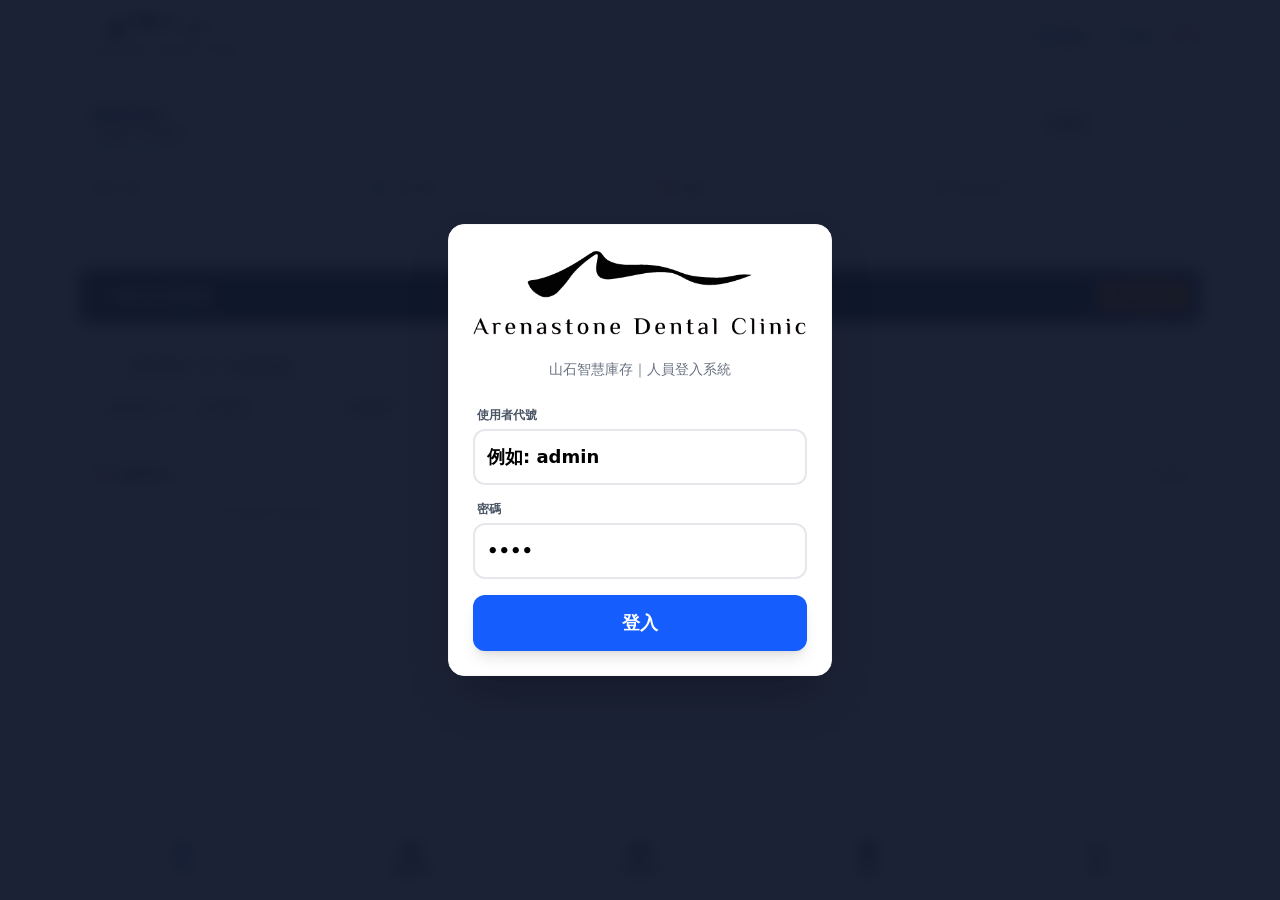
==== commit aa781186: "Consolidate safety stock settings and improve QR labels" ====
--- a/index.html
+++ b/index.html
@@ -50,7 +50,7 @@
                 <span id="networkStatus" class="network-badge network-online" title="網路與同步狀態"><i class="fas fa-wifi"></i><span class="network-label">線上</span></span>
                 <span id="loading-tag" class="text-blue-500 text-xs hidden animate-pulse font-bold bg-blue-50 px-2 py-1 rounded"><i class="fas fa-sync-alt fa-spin mr-1"></i>讀取中</span>
                 <button id="pwaInstallBtn" onclick="installPwa()" class="hidden text-slate-600 hover:text-blue-600 p-1.5 rounded-lg border border-slate-200 bg-slate-50" title="安裝到裝置"><i class="fas fa-download"></i></button>
-                <button id="adminHeaderBtn" onclick="switchTab('admin')" class="hidden text-slate-600 hover:text-blue-600 p-1.5 rounded-lg border border-slate-200 bg-slate-50" title="管理中心"><i class="fas fa-user-shield"></i></button>
+                <button id="adminHeaderBtn" onclick="switchTab('admin')" class="admin-header-btn hidden text-slate-600 hover:text-blue-600 rounded-lg border border-slate-200 bg-slate-50" title="開啟管理中心"><i class="fas fa-user-shield"></i><span>管理中心</span></button>
                 <button onclick="handleLogout()" class="text-sm text-red-500 font-bold ml-1 active:scale-90 transition-transform p-1"><i class="fas fa-sign-out-alt text-lg"></i></button>
             </div>
         </div>
@@ -242,7 +242,7 @@
             <div class="bg-white p-4 md:p-5 rounded-xl shadow-sm border border-gray-100">
                 <div class="flex items-center justify-between gap-2 mb-4"><h2 class="text-lg font-bold text-slate-800"><i class="fas fa-user-shield text-blue-600 mr-2"></i>管理中心</h2><span id="adminRoleBadge" class="text-[10px] font-bold bg-slate-100 text-slate-600 px-2 py-1 rounded"></span></div>
                 <div class="admin-tabs-scroll mb-4">
-                    <button onclick="renderAdminInventory()" class="admin-subtab"><i class="fas fa-boxes mr-1"></i>品項/批次</button>
+                    <button onclick="renderAdminInventory()" class="admin-subtab"><i class="fas fa-boxes mr-1"></i>品項／安全庫存</button>
                     <button onclick="renderMovementCenter()" class="admin-subtab"><i class="fas fa-exchange-alt mr-1"></i>異動單</button>
                     <button onclick="loadLocationManager()" class="admin-subtab"><i class="fas fa-warehouse mr-1"></i>庫位管理</button>
                     <button onclick="loadAuditCenter()" class="admin-subtab"><i class="fas fa-history mr-1"></i>稽核</button>
@@ -253,23 +253,7 @@
             </div>
         </div>
 
-        <!-- ======================= 4. 新增：安全門檻管理 ======================= -->
-        <div id="thresholdView" class="hidden space-y-4">
-            <div class="bg-white p-4 md:p-5 rounded-xl shadow-sm border border-gray-100">
-                <div class="flex justify-between items-center mb-4">
-                    <h2 class="text-lg font-bold text-slate-800 flex items-center"><i class="fas fa-sliders-h mr-2 text-teal-600"></i>安全庫存門檻設定</h2>
-                </div>
-                <p class="text-xs text-slate-500 mb-4 bg-teal-50 p-3 rounded-lg border border-teal-100"><i class="fas fa-info-circle text-teal-500 mr-1"></i> 修改安全庫存門檻後，低於此數量的品項將在首頁顯示紅色預警。</p>
-                
-                <div class="relative mb-4">
-                    <input type="text" id="thresholdSearchInput" placeholder="搜尋需修改的品項或ID..." class="w-full pl-9 pr-3 py-2 border border-gray-300 rounded-lg focus:ring-2 focus:ring-teal-500 outline-none bg-gray-50 text-sm" oninput="debouncedRenderThresholds()">
-                    <i class="fas fa-search absolute left-3 top-3 text-gray-400 text-sm"></i>
-                </div>
-                <div id="thresholdList" class="space-y-3"></div>
-            </div>
-        </div>
-
-        <!-- ======================= 5. 報表預警 ======================= -->
+        <!-- ======================= 報表預警 ======================= -->
         <div id="reportView" class="hidden space-y-4">
              <div class="bg-white p-4 md:p-5 rounded-xl shadow-sm border border-gray-100">
                 <h2 class="text-lg font-bold mb-1 text-slate-800 flex items-center"><i class="fas fa-chart-pie mr-2 text-rose-500"></i>庫存趨勢、補貨與預警報表</h2>
@@ -307,7 +291,7 @@
 
     <!-- 統一作業入口：快速作業已整合至底部導航列 -->
     <nav class="fixed bottom-0 left-0 right-0 bg-white border-t border-gray-200 z-40 pb-safe">
-        <div class="max-w-6xl mx-auto grid grid-cols-6 py-1.5 px-1">
+        <div class="max-w-6xl mx-auto grid grid-cols-5 py-1.5 px-1">
             <button onclick="switchTab('dashboard', this)" class="nav-item active flex flex-col items-center py-2 rounded-lg hover:bg-blue-50 transition-colors">
                 <i class="fas fa-home text-lg mb-1"></i><span class="text-[10px] font-bold">總覽</span>
             </button>
@@ -319,9 +303,6 @@
             </button>
             <button onclick="switchTab('stocktake', this)" class="nav-item flex flex-col items-center py-2 rounded-lg hover:bg-amber-50 transition-colors">
                 <i class="fas fa-clipboard-check text-lg mb-1"></i><span class="text-[10px] font-bold">盤點</span>
-            </button>
-            <button onclick="switchTab('threshold', this)" class="nav-item flex flex-col items-center py-2 rounded-lg hover:bg-blue-50 transition-colors">
-                <i class="fas fa-sliders-h text-lg mb-1"></i><span class="text-[10px] font-bold">門檻</span>
             </button>
             <button onclick="switchTab('report', this)" class="nav-item flex flex-col items-center py-2 rounded-lg hover:bg-blue-50 transition-colors">
                 <i class="fas fa-chart-line text-lg mb-1"></i><span class="text-[10px] font-bold">報表</span>
@@ -366,7 +347,6 @@
         let qrLibraryPromise = null;
         let syncStateHideTimer = null;
         let filterDebounceTimer = null;
-        let thresholdDebounceTimer = null;
         let offlineToastShown = false;
 
         // API 韌性設定：iOS/Safari 偶發 TypeError: Load failed 時採有限重試。
@@ -447,11 +427,6 @@
 function debouncedFilterItems() {
     clearTimeout(filterDebounceTimer);
     filterDebounceTimer = setTimeout(filterItems, 180);
-}
-
-function debouncedRenderThresholds() {
-    clearTimeout(thresholdDebounceTimer);
-    thresholdDebounceTimer = setTimeout(renderThresholds, 180);
 }
 
 async function ensureLiveInventoryReady() {
@@ -1049,65 +1024,6 @@
             } catch(err) { showAlert("設定失敗：" + err.message); } finally { btn.disabled = false; btn.innerHTML = originalText; }
         }
 
-        // ==========================================
-        // 門檻與頁籤切換
-        // ==========================================
-        function renderThresholds() {
-            const container = document.getElementById('thresholdList');
-            const keyword = (document.getElementById('thresholdSearchInput')?.value || '').toLowerCase();
-            const uniqueItems = new Map();
-            allItems.forEach(i => {
-                if (!uniqueItems.has(i.id)) {
-                    if (!keyword || i.name.toLowerCase().includes(keyword) || i.id.toLowerCase().includes(keyword)) {
-                        uniqueItems.set(i.id, { name: i.name, minQty: i.min_qty });
-                    }
-                }
-            });
-            if (uniqueItems.size === 0) { container.innerHTML = '<div class="text-center text-gray-400 py-6 font-bold">查無符合品項</div>'; return; }
-            let html = '';
-            uniqueItems.forEach((v, id) => {
-                html += `
-                    <div class="bg-white p-3 rounded-xl shadow-sm border border-gray-200 flex justify-between items-center gap-3">
-                        <div class="flex-1 min-w-0"><h3 class="font-bold text-slate-800 text-sm truncate">${v.name}</h3><p class="text-[10px] text-gray-500 font-mono mt-0.5">ID: ${id}</p></div>
-                        <div class="flex items-center gap-2 shrink-0 bg-slate-50 p-1.5 rounded-lg border border-slate-100">
-                            <div class="text-[10px] text-slate-400 font-bold mr-1">門檻</div>
-                            <input type="number" id="th-input-${id}" value="${v.minQty}" min="0" class="w-14 h-8 border border-gray-300 rounded text-center font-mono font-bold text-sm outline-none focus:border-teal-500 bg-white">
-                            <button onclick="saveThreshold('${id}', '${v.name}')" id="th-btn-${id}" class="bg-teal-600 active:scale-95 text-white w-8 h-8 rounded flex items-center justify-center shadow-sm"><i class="fas fa-save"></i></button>
-                        </div>
-                    </div>`;
-            });
-            container.innerHTML = html;
-        }
-async function saveThreshold(id, name) {
-    const inputEl = document.getElementById(`th-input-${id}`);
-    const newQty = parseInt(inputEl?.value);
-    if (isNaN(newQty) || newQty < 0) { showToast("無效數量", "error"); return; }
-    if (!CURRENT_USER_NAME) { showAlert("請登入！"); return; }
-
-    // 先保留使用者輸入，再確認即時同步；同步期間即使重畫門檻清單也不會遺失新值。
-    if (!(await ensureLiveInventoryReady())) return;
-    if (!confirm(`確定將 [${name}] 的安全門檻修改為 ${newQty} 嗎？`)) return;
-
-    const btnEl = document.getElementById(`th-btn-${id}`);
-    if (!btnEl) return;
-    btnEl.disabled = true;
-    btnEl.innerHTML = '<i class="fas fa-spinner fa-spin"></i>';
-
-    try {
-        const res = await postApi({ action: 'updateThreshold', id, minQty: newQty });
-        applyMutationResponse(res);
-        showToast(`✅ 更新成功！`, "success");
-        scheduleBackgroundSync();
-    } catch(err) {
-        showAlert("更新失敗：" + err.message);
-    } finally {
-        const freshBtn = document.getElementById(`th-btn-${id}`);
-        if (freshBtn) {
-            freshBtn.disabled = false;
-            freshBtn.innerHTML = '<i class="fas fa-save"></i>';
-        }
-    }
-}
 /* superseded updateRoleUi removed in Commercial v4 cleanup */
 
 
@@ -1206,8 +1122,8 @@
 var currentAnalytics = null;
 var currentAnomalies = null;
 var pwaInstallPrompt = null;
-var barcodeLibraryPromise = null;
-const BARCODE_SCRIPT_URL = 'https://cdn.jsdelivr.net/npm/jsbarcode@3.11.6/dist/JsBarcode.all.min.js';
+var qrCodeLibraryPromise = null;
+const QR_CODE_SCRIPT_URL = 'https://cdn.jsdelivr.net/npm/qrcode-generator@2.0.4/dist/qrcode.js';
 
 function roleLevelV4(role){ return ({viewer:0,operator:1,inventory_manager:2,system_admin:3})[String(role||'')] ?? (role==='admin'?3:1); }
 function capabilityFallback(role){
@@ -1262,12 +1178,11 @@
     if(data.capabilities)applyCapabilities(data.capabilities);
     populateLocationSelectors(); rebuildItemIndexes(); updateDashboard(); updateCategoryFilter(); updateManualIdList();
     if(!document.getElementById('dashboardView').classList.contains('hidden'))filterItems();
-    if(!document.getElementById('thresholdView').classList.contains('hidden'))renderThresholds();
     if(!document.getElementById('reportView').classList.contains('hidden'))generateReport();
     if(options.persistCache!==false)saveInventoryCache();
     if(hasLiveInventory||silentMode)loadAnomalyCenter();
 }
-function refreshCurrentViews(){rebuildItemIndexes();updateDashboard();updateCategoryFilter();updateManualIdList();populateLocationSelectors();if(!document.getElementById('dashboardView').classList.contains('hidden'))filterItems();if(!document.getElementById('thresholdView').classList.contains('hidden'))renderThresholds();if(!document.getElementById('reportView').classList.contains('hidden'))generateReport();scheduleInventoryCacheSave();}
+function refreshCurrentViews(){rebuildItemIndexes();updateDashboard();updateCategoryFilter();updateManualIdList();populateLocationSelectors();if(!document.getElementById('dashboardView').classList.contains('hidden'))filterItems();if(!document.getElementById('reportView').classList.contains('hidden'))generateReport();scheduleInventoryCacheSave();}
 
 function updateNetworkBadge(state){
     const el=document.getElementById('networkStatus');if(!el)return;
@@ -1314,7 +1229,7 @@
         const fefoByLocation=new Set();for(const x of rows){if(x.qty>0&&!x.expired&&!fefoByLocation.has(x.location_id))fefoByLocation.add(x.location_id);}
         const seenFefo=new Set();
         html+=`<article class="inventory-card-v4"><div class="inventory-card-head"><div><h3>${escapeHtmlClient(base.name)}</h3><div class="v4-mono">ID ${escapeHtmlClient(id)}${base.category?` · ${escapeHtmlClient(base.category)}`:''}</div></div><div class="status-wrap">${chips}</div></div><div class="inventory-kpis"><div><span>總庫存</span><b class="${low?'danger':''}">${total}</b></div><div title="安全庫存是低庫存警示線；目標庫存是補貨後希望達到的數量"><span>安全庫存 / 目標</span><b>${base.min_qty} / ${base.target_qty||'-'}</b></div><div><span>最後盤點</span><b class="small">${latest?escapeHtmlClient(formatToYYYYMMDDHHMM(latest)):'尚未盤點'}</b></div></div><div class="batch-list-v4">`;
-        for(const r of rows){const idx=itemIndexes.sourceIndexByBatch.get(getBatchIndexKey(r))??-1;const isFefo=r.qty>0&&!r.expired&&!seenFefo.has(r.location_id);if(isFefo)seenFefo.add(r.location_id);html+=`<div id="inline-row-${idx}" class="batch-row-v4"><div class="batch-main"><div class="batch-tags"><span class="location-chip"><i class="fas fa-warehouse"></i>${escapeHtmlClient(r.location_name||'未指定')}</span>${isFefo?'<span class="fefo-chip">FEFO</span>':''}${r.expired?'<span class="expired-chip">已過期</span>':''}</div><div><b>效期 ${escapeHtmlClient(formatToYYYYMMDD(r.expiry))}</b> · LOT <span class="v4-mono">${escapeHtmlClient(cleanLotString(r.lot))}</span> · <b>${r.qty}</b> 件</div>${r.note?`<div class="batch-note"><i class="fas fa-sticky-note mr-1"></i><strong>入庫備註：</strong>${escapeHtmlClient(r.note)}</div>`:''}</div><div class="batch-actions"><button onclick="printInventoryLabel(${r.batch_id},${r.location_id})" class="mini-btn" title="列印標籤"><i class="fas fa-print"></i></button>${canOperateUi()?`<button onclick="startInlineStocktake(${idx},false)" class="mini-btn primary">快速盤</button>`:''}${canManageInventoryUi()?`<button onclick="openMovementFor(${r.batch_id},${r.location_id})" class="mini-btn warn">異動</button>`:''}</div><div id="inline-input-panel-${idx}" class="hidden inline-stocktake-v4"><span>實盤</span><input type="number" min="0" id="inline-qty-${idx}" value="${r.qty}"><button id="inline-save-btn-${idx}" onclick="submitCardStocktake(${idx})" class="mini-btn success">儲存</button><button id="inline-end-btn-${idx}" onclick="endInlineStocktake(${idx})" class="mini-btn">取消</button><button id="inline-dec-btn-${idx}" onclick="decrementInlineQty(${idx})" class="hidden">-1</button><span id="action-trigger-box-${idx}" class="hidden"></span></div></div>`;}html+='</div></article>';
+        for(const r of rows){const idx=itemIndexes.sourceIndexByBatch.get(getBatchIndexKey(r))??-1;const isFefo=r.qty>0&&!r.expired&&!seenFefo.has(r.location_id);if(isFefo)seenFefo.add(r.location_id);html+=`<div id="inline-row-${idx}" class="batch-row-v4"><div class="batch-main"><div class="batch-tags"><span class="location-chip"><i class="fas fa-warehouse"></i>${escapeHtmlClient(r.location_name||'未指定')}</span>${isFefo?'<span class="fefo-chip">FEFO</span>':''}${r.expired?'<span class="expired-chip">已過期</span>':''}</div><div><b>效期 ${escapeHtmlClient(formatToYYYYMMDD(r.expiry))}</b> · LOT <span class="v4-mono">${escapeHtmlClient(cleanLotString(r.lot))}</span> · <b>${r.qty}</b> 件</div>${r.note?`<div class="batch-note"><i class="fas fa-sticky-note mr-1"></i><strong>入庫備註：</strong>${escapeHtmlClient(r.note)}</div>`:''}</div><div class="batch-actions"><button onclick="printInventoryLabel(${r.batch_id},${r.location_id})" class="mini-btn" title="列印標籤"><i class="fas fa-print"></i></button>${canOperateUi()?`<button onclick="startInlineStocktake(${idx},false)" class="mini-btn primary">快速盤</button>`:''}</div><div id="inline-input-panel-${idx}" class="hidden inline-stocktake-v4"><span>實盤</span><input type="number" min="0" id="inline-qty-${idx}" value="${r.qty}"><button id="inline-save-btn-${idx}" onclick="submitCardStocktake(${idx})" class="mini-btn success">儲存</button><button id="inline-end-btn-${idx}" onclick="endInlineStocktake(${idx})" class="mini-btn">取消</button><button id="inline-dec-btn-${idx}" onclick="decrementInlineQty(${idx})" class="hidden">-1</button><span id="action-trigger-box-${idx}" class="hidden"></span></div></div>`;}html+='</div></article>';
     });box.innerHTML=html;
 }
 function startInlineStocktake(index,isBarcodeScan=false){if(!canOperateUi()){showAlert('目前帳號為唯讀，不能執行盤點');return;}if(!hasLiveInventory){showToast('⚠️ 尚未取得即時庫存','error');return;}const row=document.getElementById(`inline-row-${index}`),panel=document.getElementById(`inline-input-panel-${index}`),input=document.getElementById(`inline-qty-${index}`);if(!row||!panel||!input)return;panel.classList.remove('hidden');input.disabled=false;if(!modifiedScanIndices.has(index)){input.value=isBarcodeScan?0:allItems[index].qty;modifiedScanIndices.add(index);}if(isBarcodeScan)input.value=(parseInt(input.value)||0)+1;input.focus();}
@@ -1354,7 +1269,6 @@
 function movementBatchOptions(){return allItems.filter(x=>x.is_active).map(x=>`<option value="${x.batch_id}:${x.location_id}">${escapeHtmlClient(x.name)}｜${escapeHtmlClient(x.location_name)}｜LOT ${escapeHtmlClient(x.lot||'無')}｜效期 ${escapeHtmlClient(formatToYYYYMMDD(x.expiry))}｜${x.qty} 件</option>`).join('');}
 function renderMovementCenter(prefill=null){if(!canManageInventoryUi()){showAlert('權限不足');return;}const box=document.getElementById('adminContent');box.innerHTML=`<section class="v4-panel"><div class="v4-panel-title"><span>庫存異動單</span><small>數量不得直接覆寫；所有變動皆留下稽核紀錄</small></div><div class="movement-form"><label>異動類型<select id="moveType" onchange="updateMovementFormV4()"><option>報廢</option><option>退貨</option><option>庫存調整</option><option>調撥</option></select></label><label>來源批次 / 儲位<select id="moveBatch" onchange="updateMovementFormV4()">${movementBatchOptions()}</select></label><label id="moveQtyWrap">數量<input id="moveQty" type="number" min="1"></label><label id="moveNewQtyWrap" class="hidden">調整後庫存<input id="moveNewQty" type="number" min="0"></label><label id="moveTargetWrap" class="hidden">目的儲位<select id="moveTarget">${locationOptionsHtml(false)}</select></label><label>原因<input id="moveReason" placeholder="必填，例如：過期、供應商退貨、盤點修正"></label><label>備註<textarea id="moveNote" rows="2"></textarea></label><button onclick="submitMovementV4()" id="moveSubmit" class="v4-primary-btn">建立異動單</button></div></section>`;if(prefill){document.getElementById('moveBatch').value=`${prefill.batchId}:${prefill.locationId}`;}updateMovementFormV4();}
 function updateMovementFormV4(){const t=document.getElementById('moveType')?.value;document.getElementById('moveQtyWrap')?.classList.toggle('hidden',t==='庫存調整');document.getElementById('moveNewQtyWrap')?.classList.toggle('hidden',t!=='庫存調整');document.getElementById('moveTargetWrap')?.classList.toggle('hidden',t!=='調撥');}
-function openMovementFor(batchId,locationId){switchTab('admin');setTimeout(()=>renderMovementCenter({batchId,locationId}),0);}
 async function submitMovementV4(){const v=document.getElementById('moveBatch').value;if(!v){showAlert('請選擇批次');return;}const [batch_id,locationId]=v.split(':').map(Number),movementType=document.getElementById('moveType').value,reason=document.getElementById('moveReason').value.trim(),note=document.getElementById('moveNote').value.trim();if(!reason){showAlert('異動原因為必填');return;}const payload={action:'inventoryMovement',movementType,batch_id,locationId,reason,note};if(movementType==='庫存調整'){const raw=document.getElementById('moveNewQty').value.trim();if(raw===''){showAlert('請輸入調整後庫存，避免空白被誤判為 0');return;}const newQty=Number(raw);if(!Number.isInteger(newQty)||newQty<0){showAlert('調整後庫存必須是 0 以上整數');return;}payload.newQty=newQty;}else{const raw=document.getElementById('moveQty').value.trim(),qty=Number(raw);if(raw===''||!Number.isInteger(qty)||qty<=0){showAlert('異動數量必須是大於 0 的整數');return;}payload.qty=qty;}if(movementType==='調撥'){const targetLocationId=Number(document.getElementById('moveTarget').value);if(!targetLocationId){showAlert('請選擇目的儲位');return;}if(targetLocationId===locationId){showAlert('來源與目的儲位不可相同');return;}payload.targetLocationId=targetLocationId;}const btn=document.getElementById('moveSubmit');btn.disabled=true;btn.textContent='處理中…';try{const res=await postApi(payload);applyMutationResponse(res);showToast(`✅ ${res.message}${res.documentNo?`｜${res.documentNo}`:''}`,'success');scheduleBackgroundSync();renderMovementCenter();}catch(e){showAlert('異動失敗：'+e.message)}finally{btn.disabled=false;btn.textContent='建立異動單';}}
 
 async function loadLocationManager(){if(!canManageInventoryUi()){showAlert('權限不足');return;}const box=document.getElementById('adminContent');try{const r=await getApiResource('locations',{includeInactive:1});allLocations=r.locations||[];box.innerHTML=`<section class="v4-panel"><div class="v4-panel-title"><span>新增庫位</span><small>新增後會立即出現在入庫、領用、盤點及首頁篩選的庫位選單。</small></div><div class="location-create management-create-grid"><label class="management-field"><span>庫位代碼</span><input id="locCode" maxlength="30" placeholder="例如 ROOM1"></label><label class="management-field"><span>顯示名稱</span><input id="locName" maxlength="60" placeholder="例如 診間1"></label><button onclick="createLocationV4()" class="v4-primary-btn">新增庫位</button></div><div class="management-help">庫位代碼建立後不可修改；顯示名稱可隨時更新。仍有庫存的庫位不可停用。</div></section><section class="v4-panel"><div class="v4-panel-title">現有庫位</div>${allLocations.map(l=>`<div class="location-row management-row ${Number(l.is_active)===0?'inactive':''}"><div class="management-summary"><b>${escapeHtmlClient(l.name)}</b><small>代碼：${escapeHtmlClient(l.code)}</small><span class="management-status ${Number(l.is_active)===1?'active':'inactive'}">${Number(l.is_active)===1?'使用中':'已停用'}</span></div><label class="management-field"><span>顯示名稱</span><input id="loc-name-${l.location_id}" value="${escapeHtmlClient(l.name)}"></label><button onclick="saveLocationV4(${l.location_id},${Number(l.is_active)!==0})" class="mini-btn primary">儲存名稱</button><button onclick="toggleLocationV4(${l.location_id},${Number(l.is_active)===0})" class="mini-btn ${Number(l.is_active)===1?'danger':'success'}">${Number(l.is_active)===1?'停用':'啟用'}</button></div>`).join('')||'<div class="v4-muted">尚未建立庫位</div>'}</section>`;}catch(e){showAlert(e.message)}}
@@ -1372,8 +1286,8 @@
 
 async function loadSystemCenter(){if(!canSystemAdminUi()){showAlert('僅系統管理員可查看');return;}const box=document.getElementById('adminContent');box.innerHTML='<div class="v4-muted">讀取系統狀態…</div>';try{const [logs,bak]=await Promise.all([getApiResource('systemLogs',{limit:100}),getApiResource('backupStatus')]);box.innerHTML=`<section class="v4-panel"><div class="v4-panel-title">備份與還原</div><div class="backup-card"><b>${escapeHtmlClient(bak.policy)}</b><p>${escapeHtmlClient(bak.note)}</p><p>目前設定保留：${bak.retentionDays} 天</p><small>每日健康檢查點：${(bak.checkpoints||[]).length} 筆。正式還原請依專案 BACKUP_RESTORE.md 使用 Wrangler Time Travel。</small></div></section><section class="v4-panel"><div class="v4-panel-title">系統錯誤紀錄</div><div class="audit-list">${(logs.systemLogs||[]).map(x=>`<div class="audit-row ${escapeHtmlClient(x.severity)}"><div><b>${escapeHtmlClient(x.event_type)}</b><small>${escapeHtmlClient(x.created_at)}｜${escapeHtmlClient(x.severity)}｜${escapeHtmlClient(x.user_name||'系統')}</small><small>${escapeHtmlClient(x.message)}</small></div></div>`).join('')||'<div class="v4-muted">目前無系統錯誤紀錄</div>'}</div></section><button onclick="installPwa()" class="v4-primary-btn"><i class="fas fa-mobile-alt mr-1"></i>安裝 PWA 到此裝置</button>`;}catch(e){showAlert(e.message)}}
 
-async function ensureBarcodeLibraryLoaded(){if(window.JsBarcode)return true;if(barcodeLibraryPromise)return barcodeLibraryPromise;barcodeLibraryPromise=new Promise((resolve,reject)=>{const s=document.createElement('script');s.src=BARCODE_SCRIPT_URL;s.async=true;s.onload=()=>resolve(true);s.onerror=()=>{barcodeLibraryPromise=null;reject(new Error('條碼列印元件載入失敗'))};document.head.appendChild(s)});return barcodeLibraryPromise;}
-async function printInventoryLabel(batchId,locationId){const item=allItems.find(x=>Number(x.batch_id)===Number(batchId)&&Number(x.location_id)===Number(locationId));if(!item){showAlert('找不到標籤資料');return;}try{await ensureBarcodeLibraryLoaded();const svg=document.createElementNS('http://www.w3.org/2000/svg','svg');JsBarcode(svg,item.id,{format:'CODE128',displayValue:true,height:45,margin:4,fontSize:12});const w=window.open('','_blank','width=520,height=600');if(!w)throw new Error('瀏覽器封鎖列印視窗，請允許彈出視窗');w.document.write(`<!doctype html><html><head><title>庫存標籤</title><style>body{font-family:Arial,'Noto Sans TC',sans-serif;padding:16px}.label{width:82mm;border:1px solid #111;padding:10px}.name{font-size:18px;font-weight:800}.meta{font-size:12px;margin-top:5px}.note{font-size:11px;margin-top:5px;white-space:pre-wrap}@media print{button{display:none}.label{border:1px solid #111}}</style></head><body><div class="label"><div class="name">${escapeHtmlClient(item.name)}</div><div class="meta">ID ${escapeHtmlClient(item.id)}｜${escapeHtmlClient(item.location_name)}</div><div class="meta">LOT ${escapeHtmlClient(item.lot||'無')}｜EXP ${escapeHtmlClient(formatToYYYYMMDD(item.expiry))}</div>${svg.outerHTML}${item.note?`<div class="note">備註：${escapeHtmlClient(item.note)}</div>`:''}</div><button onclick="window.print()">列印</button></body></html>`);w.document.close();}catch(e){showAlert(e.message)}}
+async function ensureQrCodeLibraryLoaded(){if(window.qrcode)return true;if(qrCodeLibraryPromise)return qrCodeLibraryPromise;qrCodeLibraryPromise=new Promise((resolve,reject)=>{const s=document.createElement('script');s.src=QR_CODE_SCRIPT_URL;s.async=true;s.onload=()=>resolve(true);s.onerror=()=>{qrCodeLibraryPromise=null;reject(new Error('QR Code 列印元件載入失敗'))};document.head.appendChild(s)});return qrCodeLibraryPromise;}
+async function printInventoryLabel(batchId,locationId){const item=allItems.find(x=>Number(x.batch_id)===Number(batchId)&&Number(x.location_id)===Number(locationId));if(!item){showAlert('找不到標籤資料');return;}const w=window.open('','_blank','width=520,height=600');if(!w){showAlert('瀏覽器封鎖列印視窗，請允許彈出視窗');return;}try{await ensureQrCodeLibraryLoaded();const qr=window.qrcode(0,'M');qr.addData(String(item.id));qr.make();const qrSvg=qr.createSvgTag({cellSize:5,margin:10,scalable:true});w.document.write(`<!doctype html><html><head><meta name="viewport" content="width=device-width,initial-scale=1"><title>庫存 QR Code 標籤</title><style>*{box-sizing:border-box}html,body{margin:0;min-width:0}body{font-family:Arial,'Noto Sans TC',sans-serif;padding:12px;background:#f8fafc;color:#111}.label{width:100%;max-width:82mm;margin:0 auto;border:1px solid #111;padding:3mm;overflow:hidden;background:#fff}.name{font-size:18px;line-height:1.3;font-weight:800;overflow-wrap:anywhere}.meta{font-size:12px;line-height:1.45;margin-top:5px;overflow-wrap:anywhere;word-break:break-word}.qr{display:flex;justify-content:center;margin:3mm 0 1.5mm}.qr svg{display:block;width:34mm;height:34mm;max-width:100%}.qr-value{font:700 12px/1.3 ui-monospace,SFMono-Regular,Consolas,monospace;text-align:center;overflow-wrap:anywhere}.note{font-size:11px;line-height:1.4;margin-top:5px;white-space:pre-wrap;overflow-wrap:anywhere}.actions{width:100%;max-width:82mm;margin:10px auto 0}.actions button{width:100%;padding:10px;border:0;border-radius:8px;background:#1d4ed8;color:#fff;font-weight:700}@page{margin:3mm}@media print{body{padding:0;background:#fff}.actions{display:none}.label{max-width:82mm;margin:0;break-inside:avoid;page-break-inside:avoid}.qr svg{width:30mm;height:30mm}}</style></head><body><div class="label"><div class="name">${escapeHtmlClient(item.name)}</div><div class="meta">ID ${escapeHtmlClient(item.id)}｜${escapeHtmlClient(item.location_name)}</div><div class="meta">LOT ${escapeHtmlClient(item.lot||'無')}｜EXP ${escapeHtmlClient(formatToYYYYMMDD(item.expiry))}</div><div class="qr">${qrSvg}</div><div class="qr-value">${escapeHtmlClient(item.id)}</div>${item.note?`<div class="note">備註：${escapeHtmlClient(item.note)}</div>`:''}</div><div class="actions"><button onclick="window.print()">列印標籤</button></div></body></html>`);w.document.close();}catch(e){w.close();showAlert(e.message)}}
 
 window.addEventListener('appinstalled',()=>{pwaInstallPrompt=null;document.getElementById('pwaInstallBtn')?.classList.add('hidden');showToast('✅ Arenastone 已安裝到裝置','success');});
 async function installPwa(){showAlert('Chrome 會在符合安裝條件時顯示原生安裝提示；也可使用瀏覽器選單「安裝應用程式」。iPhone/iPad 請使用 Safari「分享 → 加入主畫面」。');}
@@ -1387,7 +1301,6 @@
     const auto=document.getElementById('btnAutoSchedule'),manualReport=document.getElementById('btnManualReport');for(const b of [auto,manualReport])if(b){b.disabled=!canManageInventoryUi();b.classList.toggle('opacity-50',!canManageInventoryUi());}
     document.getElementById('scanPriceContainer')?.classList.toggle('hidden',scanMode!=='inbound'||!canViewCostUi());document.getElementById('manualPriceContainer')?.classList.toggle('hidden',document.getElementById('manualType')?.value!=='入庫'||!canViewCostUi());
     const badge=document.getElementById('adminRoleBadge');if(badge)badge.textContent=CURRENT_CAPABILITIES.roleLabel||CURRENT_USER_ROLE;
-    document.querySelectorAll('.nav-item').forEach(b=>{const oc=b.getAttribute('onclick')||'';if(oc.includes("'threshold'")&&!canManageInventoryUi())b.classList.add('v4-role-disabled');else b.classList.remove('v4-role-disabled');});
 }
 function filterItems(){
     const search=(document.getElementById('searchInput')?.value||'').toLowerCase().trim(),category=document.getElementById('categoryFilter')?.value||'',status=document.getElementById('statusFilter')?.value||'',lowOnly=!!document.getElementById('lowStockOnly')?.checked,today=taipeiYmd(),weekAgo=taipeiYmd(new Date(Date.now()-7*86400000)),scope=scopedInventoryItems(),totals=new Map();scope.forEach(i=>totals.set(i.id,(totals.get(i.id)||0)+Number(i.qty||0)));
@@ -1403,7 +1316,7 @@
       return `<section class="admin-item-v4 ${Number(m.is_active)!==1?'inactive':''}"><div class="admin-item-title"><b>${escapeHtmlClient(m.name||id)}</b><span>${escapeHtmlClient(id)}</span><button onclick="toggleItemActiveV4(decodeURIComponent('${k}'),${Number(m.is_active)!==1})" class="mini-btn ${Number(m.is_active)===1?'danger':'success'}">${Number(m.is_active)===1?'停用':'啟用'}</button></div><div class="admin-fields"><label>品名<input id="adm-name-${k}" value="${escapeHtmlClient(m.name||id)}"></label><label>分類<input id="adm-cat-${k}" value="${escapeHtmlClient(m.category||'')}"></label><label title="目前總量小於或等於此數量時顯示低庫存警示">安全庫存（警示線）<input id="adm-min-${k}" type="number" min="0" value="${Number(m.min_qty||0)}"></label><label title="補貨後希望恢復到的數量；0 代表由系統自動估算">目標庫存（補貨後）<input id="adm-target-${k}" type="number" min="0" value="${Number(m.target_qty||0)}"></label><label>效期預警天數<input id="adm-warning-${k}" type="number" min="0" max="3650" value="${Number(m.warning_days||30)}"></label><label>採購前置天數<input id="adm-lead-${k}" type="number" min="0" max="3650" value="${Number(m.lead_time_days||7)}"></label>${priceField}</div><button onclick="saveAdminItem(decodeURIComponent('${k}'))" class="v4-primary-btn">儲存品項主檔</button><div class="admin-batches">${[...batchMap.values()].map(r=>`<div class="admin-batch-row"><div class="batch-location-summary">${r.locations.map(l=>`<span class="location-chip">${escapeHtmlClient(l.location_name)} ${l.qty}</span>`).join('')}</div><input id="adm-lot-${r.batch_id}" value="${escapeHtmlClient(r.lot)}" placeholder="LOT"><input id="adm-exp-${r.batch_id}" type="date" value="${escapeHtmlClient(r.expiry)}"><input id="adm-note-${r.batch_id}" value="${escapeHtmlClient(r.batch_note||'')}" placeholder="批次備註"><span class="qty-readonly">總量 ${r.locations.reduce((s,x)=>s+Number(x.qty||0),0)}</span><button onclick="saveAdminBatch(${r.batch_id})" class="mini-btn primary">批次資料</button><button onclick="printInventoryLabel(${r.batch_id},${r.locations[0]?.location_id||0})" class="mini-btn"><i class="fas fa-print"></i></button></div>`).join('')||'<div class="v4-muted">尚無批次</div>'}</div></section>`;}).join('')||'<div class="v4-empty">尚無品項</div>');
     }catch(e){box.innerHTML=`<div class="v4-error">${escapeHtmlClient(e.message)}</div>`;}
 }
-async function switchTab(tab,sourceBtn=null){if(tab==='admin'&&!canManageInventoryUi()){showAlert('權限不足');return;}if(tab==='threshold'&&!canManageInventoryUi()){showAlert('安全庫存與採購策略僅限庫存管理員以上權限');return;}if(['scanner','manual','stocktake'].includes(tab)&&!canOperateUi()){showAlert('目前帳號為唯讀，不能執行庫存作業');return;}if(homeQrCode){try{await toggleHomeScanner()}catch{}}if(html5QrCode){try{if(html5QrCode.isScanning)await html5QrCode.stop()}catch{}try{html5QrCode.clear()}catch{}html5QrCode=null;document.getElementById('scannerPlaceholder')?.classList.remove('hidden');document.getElementById('scanForm')?.classList.add('hidden');}if(tab!=='stocktake'&&stocktakeQrActive)try{await toggleStocktakeScanner()}catch{}document.querySelectorAll('#mainContent > div').forEach(d=>d.classList.add('hidden'));const view=document.getElementById(tab+'View');if(!view)return;view.classList.remove('hidden');document.querySelectorAll('.nav-item').forEach(x=>x.classList.remove('active','text-blue-600','bg-blue-50'));if(sourceBtn)sourceBtn.classList.add('active','text-blue-600','bg-blue-50');if(tab==='dashboard'){filterItems();loadAnomalyCenter();}if(tab==='manual'){populateLocationSelectors();toggleManualMode();}if(tab==='scanner'){populateLocationSelectors();setScanMode(scanMode);}if(tab==='report')generateReport();if(tab==='threshold')renderThresholds();if(tab==='stocktake'){populateLocationSelectors();await refreshStocktakeWorkflow();}if(tab==='admin')await renderAdminInventory();window.scrollTo(0,0);}
+async function switchTab(tab,sourceBtn=null){if(tab==='admin'&&!canManageInventoryUi()){showAlert('權限不足');return;}if(['scanner','manual','stocktake'].includes(tab)&&!canOperateUi()){showAlert('目前帳號為唯讀，不能執行庫存作業');return;}if(homeQrCode){try{await toggleHomeScanner()}catch{}}if(html5QrCode){try{if(html5QrCode.isScanning)await html5QrCode.stop()}catch{}try{html5QrCode.clear()}catch{}html5QrCode=null;document.getElementById('scannerPlaceholder')?.classList.remove('hidden');document.getElementById('scanForm')?.classList.add('hidden');}if(tab!=='stocktake'&&stocktakeQrActive)try{await toggleStocktakeScanner()}catch{}document.querySelectorAll('#mainContent > div').forEach(d=>d.classList.add('hidden'));const view=document.getElementById(tab+'View');if(!view)return;view.classList.remove('hidden');document.querySelectorAll('.nav-item').forEach(x=>x.classList.remove('active','text-blue-600','bg-blue-50'));if(sourceBtn)sourceBtn.classList.add('active','text-blue-600','bg-blue-50');if(tab==='dashboard'){filterItems();loadAnomalyCenter();}if(tab==='manual'){populateLocationSelectors();toggleManualMode();}if(tab==='scanner'){populateLocationSelectors();setScanMode(scanMode);}if(tab==='report')generateReport();if(tab==='stocktake'){populateLocationSelectors();await refreshStocktakeWorkflow();}if(tab==='admin')await renderAdminInventory();window.scrollTo(0,0);}
 
 
 let lastClientLogAt = 0;
